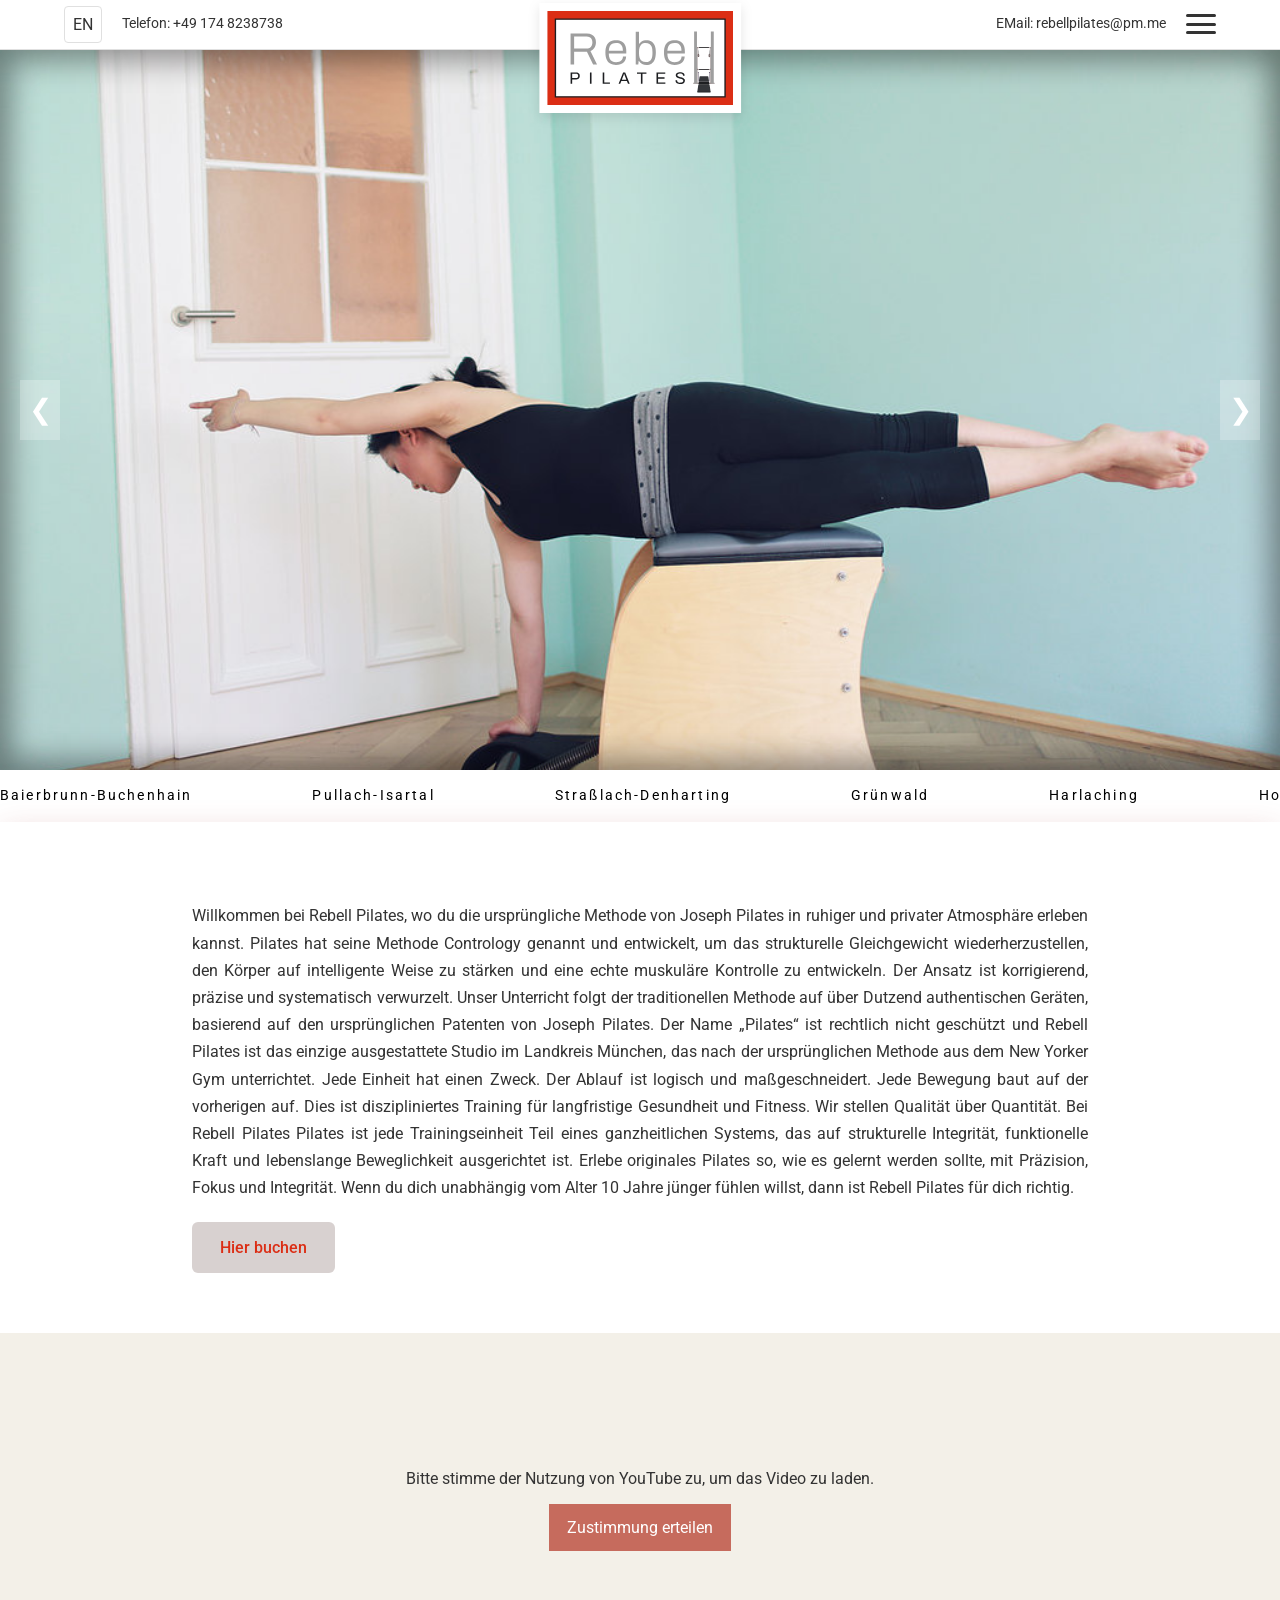
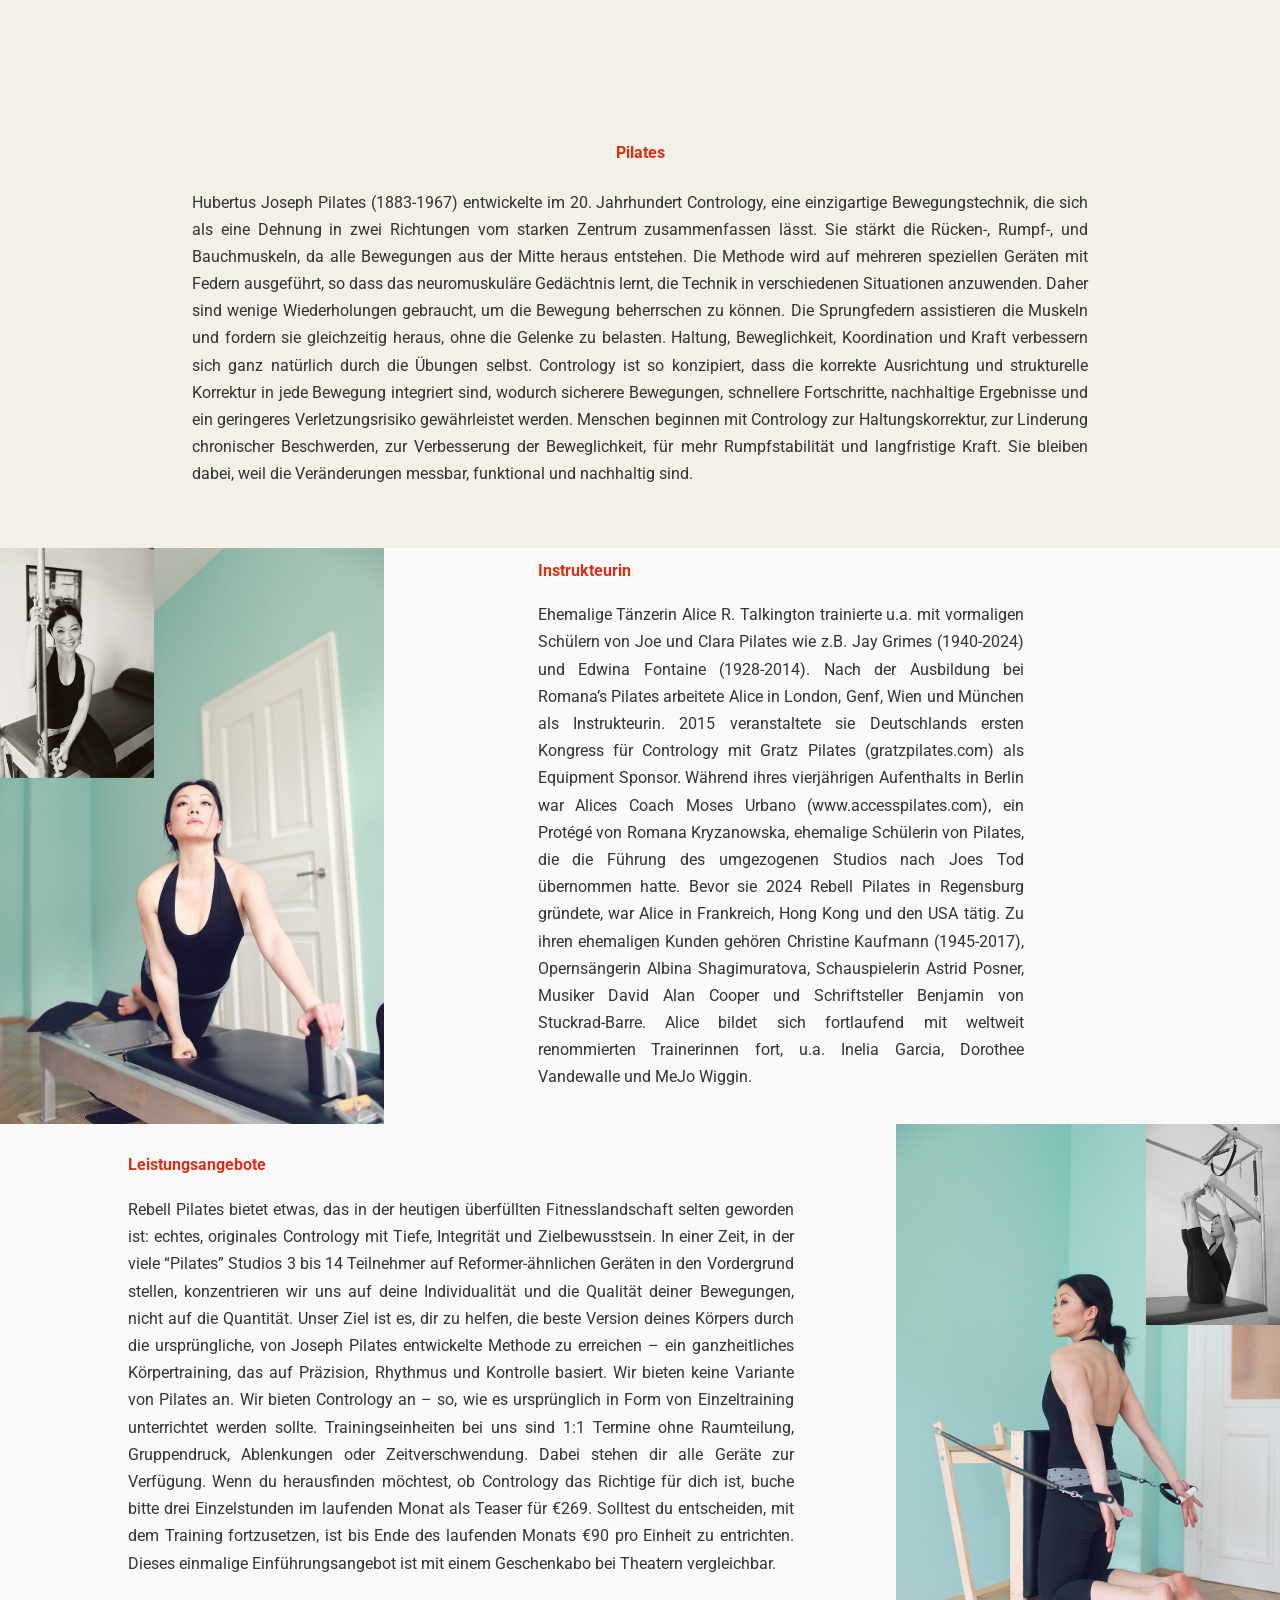
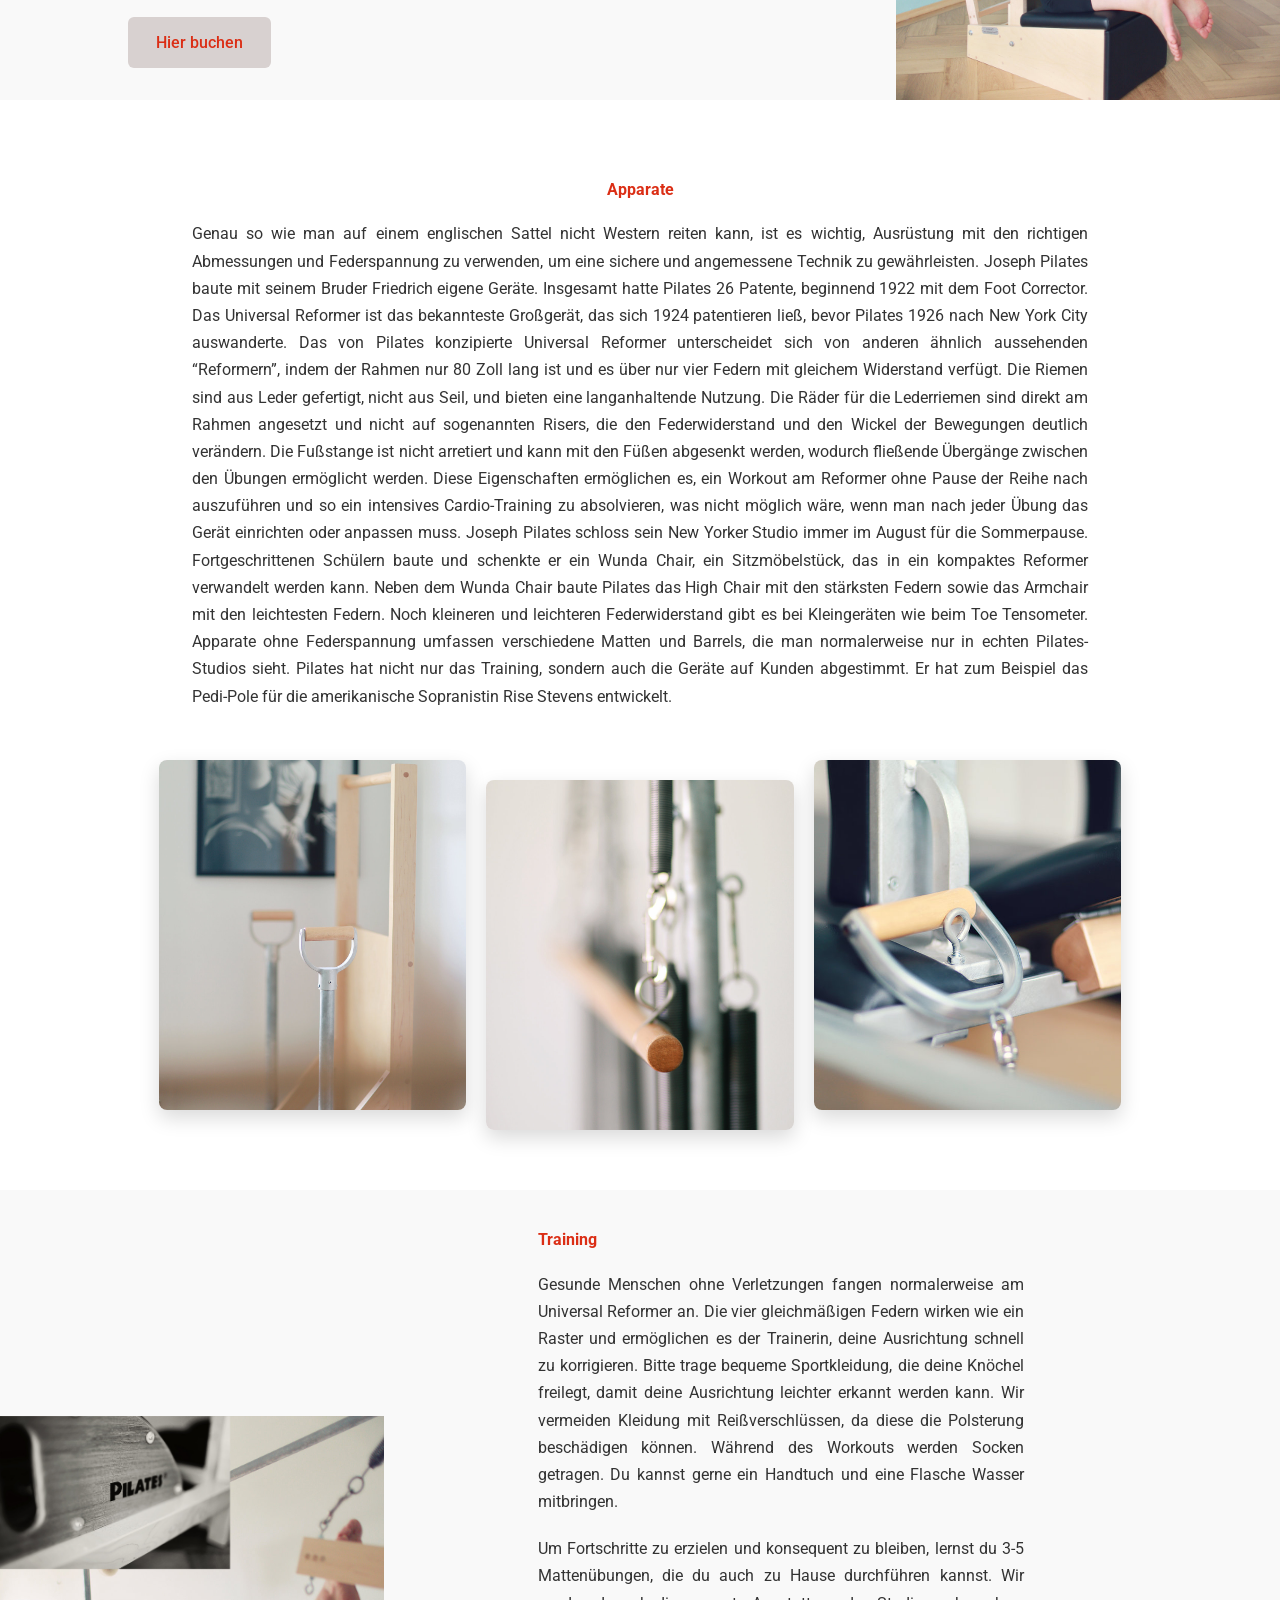
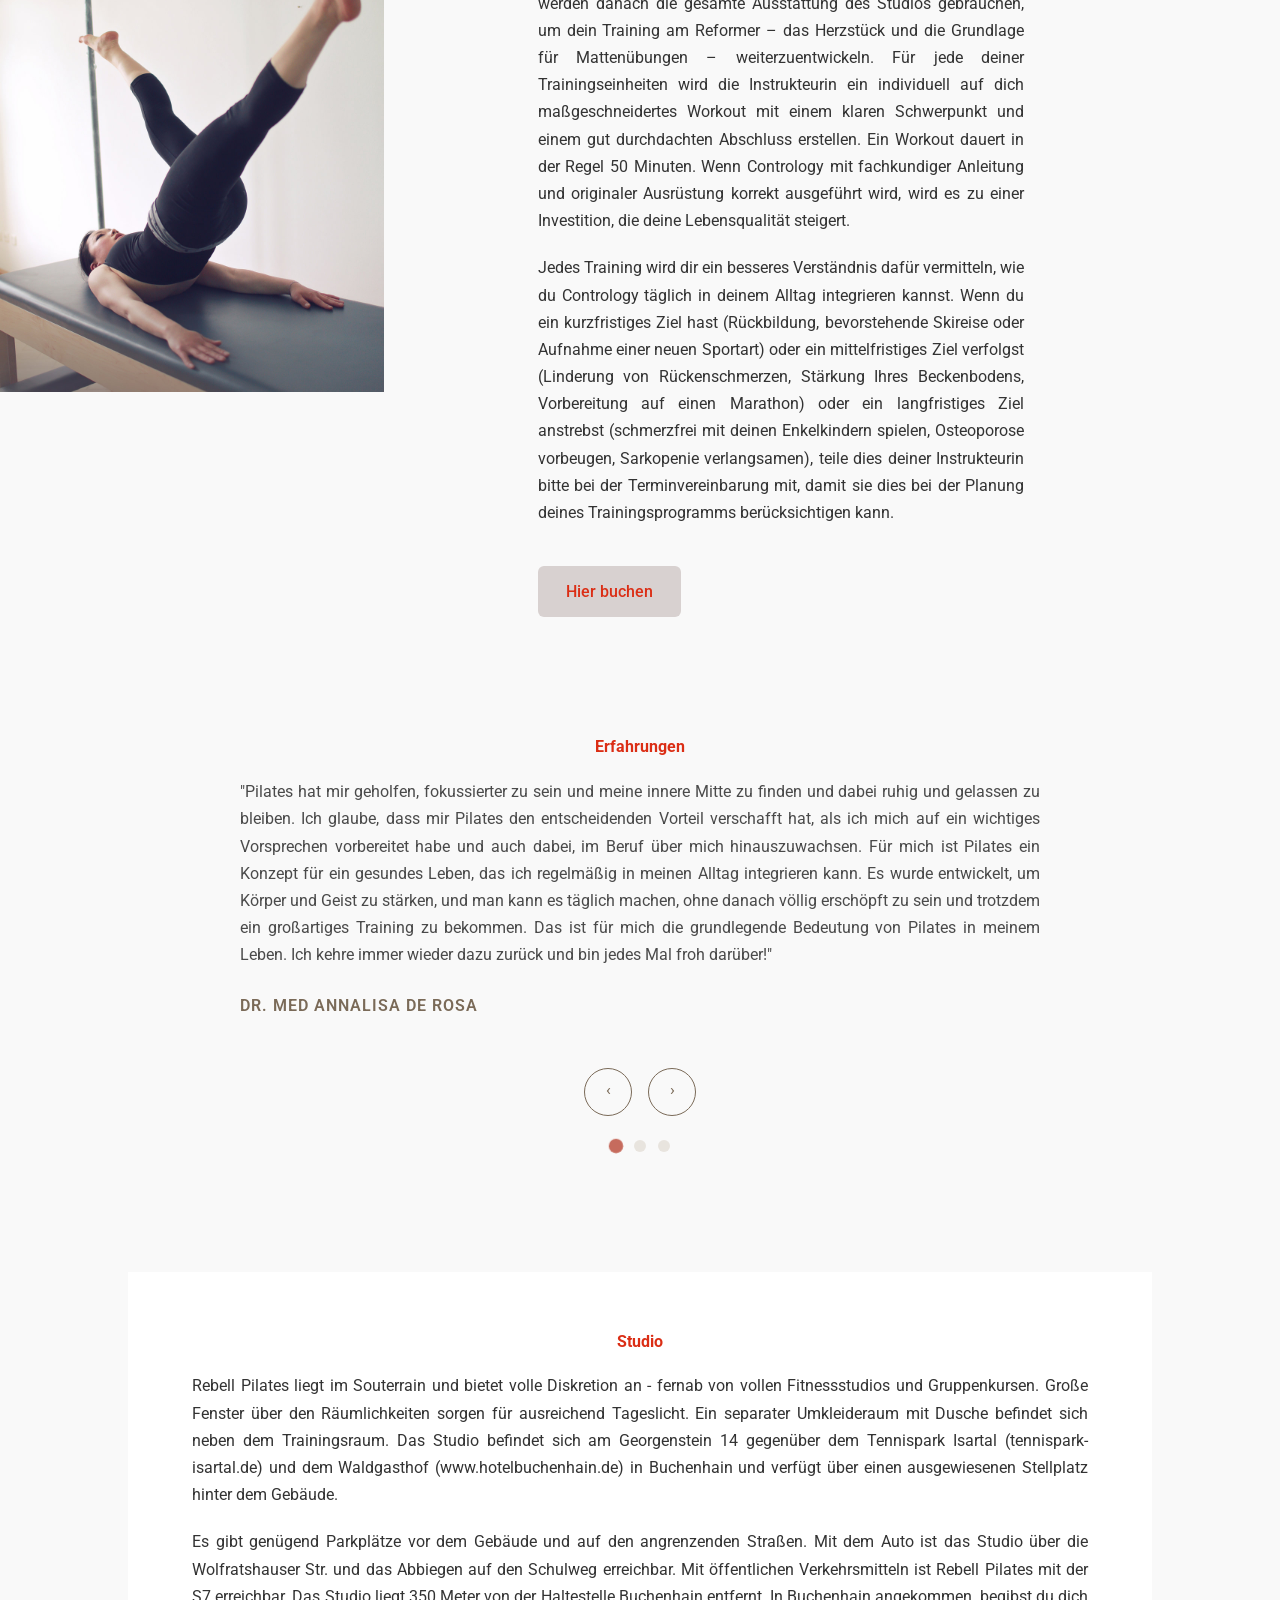
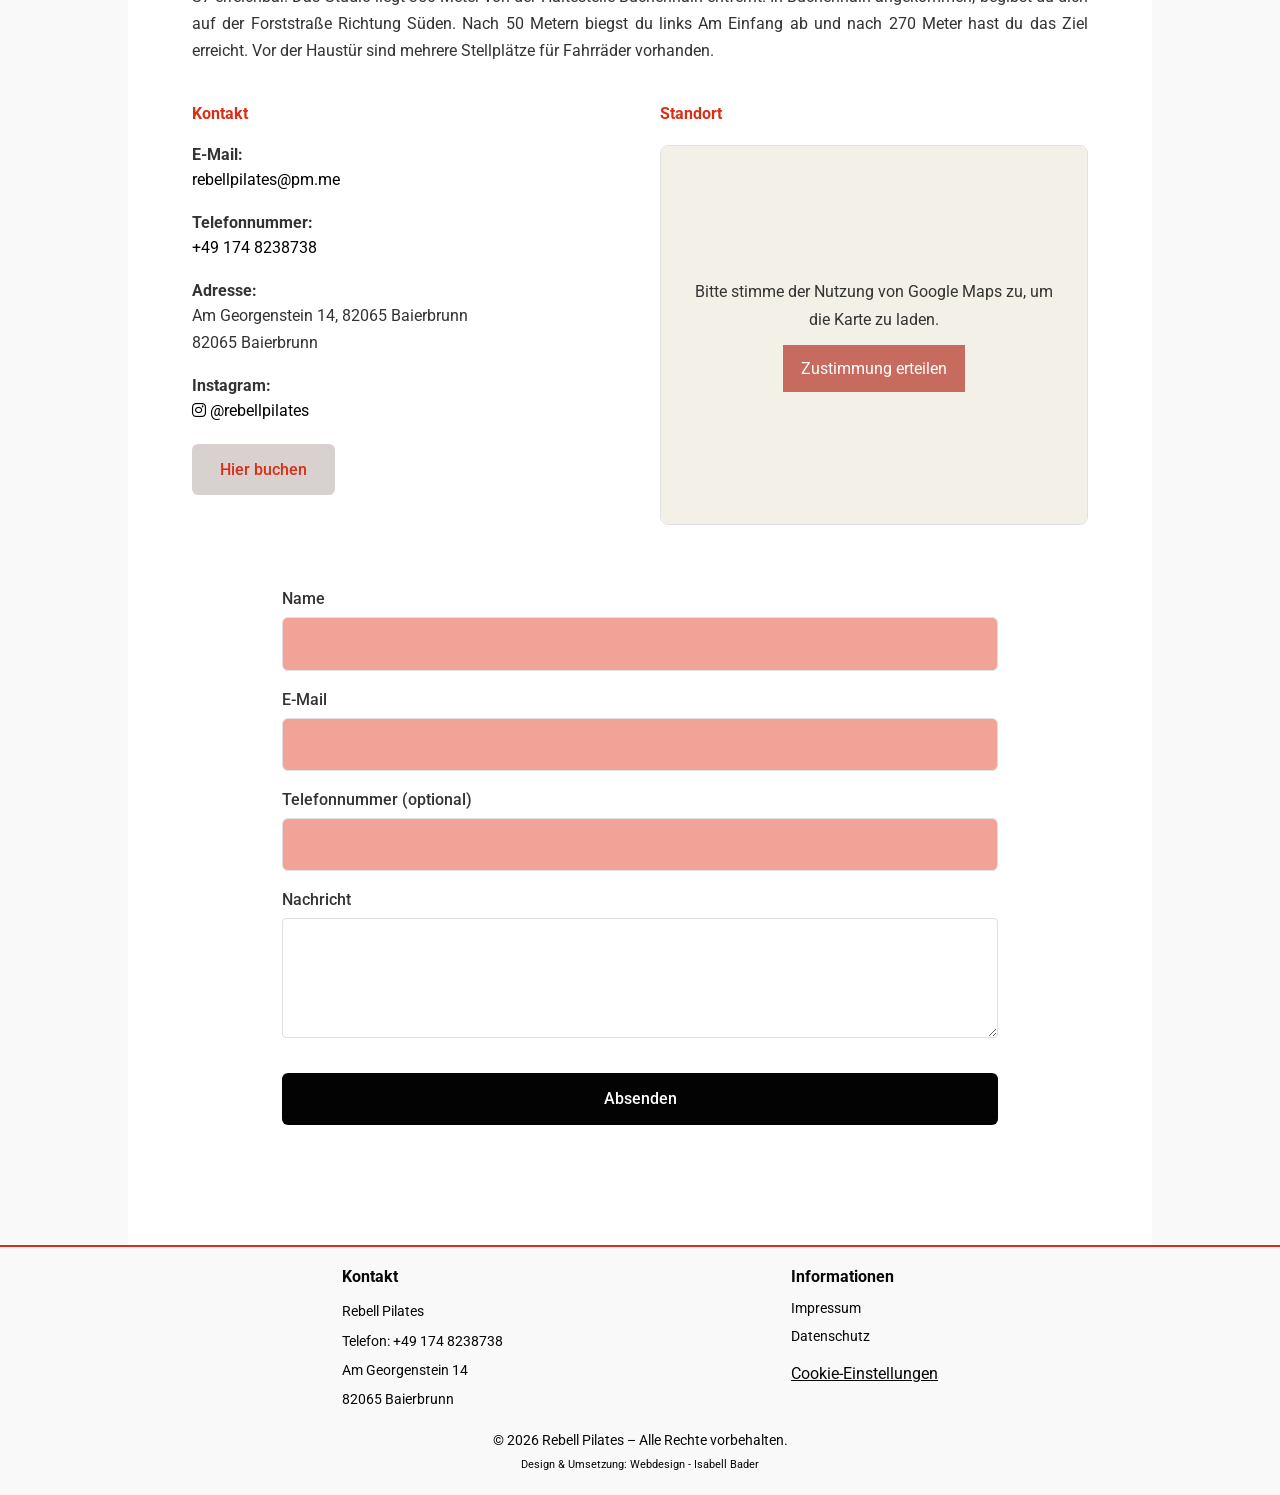
==== index.html @ 73a99371 "Fix navigation address alignment" ====
<!DOCTYPE html>
<html lang="de">
<head>
    <meta charset="UTF-8">
    <meta name="viewport" content="width=device-width, initial-scale=1.0">
    <title>Rebell Pilates - Alice Talikington</title>
    <link rel="preconnect" href="https://fonts.googleapis.com">
    <link rel="preconnect" href="https://fonts.gstatic.com" crossorigin>
    <link href="https://fonts.googleapis.com/css2?family=Roboto:wght@300;400;500;700&display=swap" rel="stylesheet">
    <link href="https://fonts.googleapis.com/css2?family=Lora:ital,wght@0,400..700;1,400..700&display=swap" rel="stylesheet">
    <link rel="stylesheet" href="https://cdnjs.cloudflare.com/ajax/libs/font-awesome/6.5.1/css/all.min.css">
    <link rel="stylesheet" href="style.css">
    <script src="https://cdn.cookiehub.eu/c2/119eafe9.js"></script>
    <script type="text/javascript">
        document.addEventListener("DOMContentLoaded", function() {
            var cpm = {};
            window.cookiehub.load(cpm);
        });
    </script>
</head>
<body>

<header class="site-header">
    <div class="site-title">
        <button id="lang-switch" data-i18n="lang_switch">EN</button>
        <a href="tel:+491748238738" class="header-phone-text" data-i18n="telefon">
            Telefon: +49 174 8238738
        </a>
        <a href="tel:+491748238738"
           class="header-icon header-phone-icon"
           aria-label="Telefonnummer anrufen">
            <i class="fa-solid fa-phone"></i>
        </a>
    </div>
    <a href="#" class="header-logo">
        <img src="images/logo-rebell-pilates.svg" alt="Rebell Pilates Logo">
    </a>
    <div class="header-right">
        <a href="mailto:rebellpilates@pm.me" class="header-email header-email-text" data-i18n="email">
            EMail: rebellpilates@pm.me
        </a>
        <a href="mailto:rebellpilates@pm.me"
           class="header-icon header-email-icon"
           aria-label="E-Mail schreiben">
            <i class="fa-solid fa-envelope"></i>
        </a>
        <button class="menu-toggle" aria-label="Menü öffnen">
            <span></span>
            <span></span>
            <span></span>
        </button>
    </div>

  <nav class="main-nav">
    <a href="index.html#pilates" data-i18n="pilates">Pilates</a>
    <a href="#instruktor" data-i18n="instruktor">Instrukteurin</a>
    <a href="#leistungsangebote" data-i18n="leistungsangebote">Leistungsangebote</a>
    <a href="#apparate" data-i18n="apparate">Apparate</a>
    <a href="#training" data-i18n="training">Training</a>
    <a href="#erfahrungen" data-i18n="erfahrungen">Erfahrungen</a>
    <a href="#studio" data-i18n="studio">Studio</a>
    <span class="nav-address">
        <a href="#instruktor" data-i18n="instrukteur">Instrukteurin</a>
        <span class="nav-address-details">
            <i class="fa-solid fa-location-dot" aria-hidden="true"></i>
            <span>
                Am Georgenstein 14<br>
                82065 Baierbrunn
            </span>
        </span>
    </span>
  </nav>
</header>
<main>
<section class="hero-section">
    <div class="hero-img-wrapper">
        <img class="hero-slide active" src="images/overhead.jpg" alt="Overhead">
        <img class="hero-slide active" src="images/pilates-airplane.jpg" alt="Pilates Airplane">
        <img class="hero-slide" src="images/rolling stomach massage .jpg" alt="Rolling Stomach Massage">
        <img class="hero-slide active" src="images/twist-wunda-chair.jpg" alt="Twist Wunda Chair">
        <img class="hero-slide" src="images/pull-up.jpg" alt="Pull Up">
        <img class="hero-slide" src="images/shortspinemassage.jpg" alt="Short Spine Massage">
        <button class="hero-arrow hero-prev" aria-label="Vorheriges Bild">
            &#10094;
        </button>
        <button class="hero-arrow hero-next" aria-label="Nächstes Bild">
            &#10095;
        </button>
    </div>
</section>

<div class="hero-marquee">
    <div class="hero-marquee-track">

        <div class="hero-marquee-content">
        <span>Baierbrunn-Buchenhain</span>
        <span>Pullach-Isartal</span>
        <span>Straßlach-Denharting</span>
        <span>Grünwald</span>
        <span>Harlaching</span>
        <span>Hohenschäftlarn</span>
        <span>Icking</span>
        <span>Solln</span>
        </div>

        <div class="hero-marquee-content">
        <span>Baierbrunn-Buchenhain</span>
        <span>Pullach-Isartal</span>
        <span>Straßlach-Denharting</span>
        <span>Grünwald</span>
        <span>Harlaching</span>
        <span>Hohenschäftlarn</span>
        <span>Icking</span>
        <span>Solln</span>
        </div>
    </div>
</div>

<section id="welcome">
    <div class="welcome-text">
    <p data-i18n="welcome">Willkommen bei Rebell Pilates, wo du die ursprüngliche Methode von Joseph Pilates in ruhiger und privater Atmosphäre erleben kannst. Pilates hat seine Methode Contrology genannt und entwickelt, um das strukturelle Gleichgewicht wiederherzustellen, den Körper auf intelligente Weise zu stärken und eine echte muskuläre Kontrolle zu entwickeln. Der Ansatz ist korrigierend, präzise und systematisch verwurzelt. Unser Unterricht folgt der traditionellen Methode auf über Dutzend authentischen Geräten, basierend auf den ursprünglichen Patenten von Joseph Pilates. Der Name „Pilates“ ist rechtlich nicht geschützt und Rebell Pilates ist das einzige ausgestattete Studio im Landkreis München, das nach der ursprünglichen Methode aus dem New Yorker Gym unterrichtet. Jede Einheit hat einen Zweck. Der Ablauf ist logisch und maßgeschneidert. Jede Bewegung baut auf der vorherigen auf. Dies ist diszipliniertes Training für langfristige Gesundheit und Fitness. Wir stellen Qualität über Quantität. Bei Rebell Pilates Pilates ist jede Trainingseinheit Teil eines ganzheitlichen Systems, das auf strukturelle Integrität, funktionelle Kraft und lebenslange Beweglichkeit ausgerichtet ist. Erlebe originales Pilates so, wie es gelernt werden sollte, mit Präzision, Fokus und Integrität. Wenn du dich unabhängig vom Alter 10 Jahre jünger fühlen willst, dann ist Rebell Pilates für dich richtig. </p>
    <a href="https://rebellpilates.setmore.com/" class="btn-primary" data-i18n="booking_h2" target="_blank" rel="noopener noreferrer">Hier buchen</a>
    </div>
</section>

<div class="youtube-wrapper">
    <div class="cookie-consent-placeholder" data-cookie-category="marketing">
        <p data-i18n="cookie_consent_youtube">Bitte stimme der Nutzung von YouTube zu, um das Video zu laden.</p>
        <button type="button" class="cookie-consent-button" onclick="openCookieSettings()" data-i18n="cookie_consent_button">Zustimmung erteilen</button>
    </div>
    <iframe
        data-cookieblock-src="https://www.youtube-nocookie.com/embed/nQnLYoUHzps"
        data-cookieconsent="marketing"
        title="Rebell Pilates"
        frameborder="0"
        allow="accelerometer; autoplay; clipboard-write; encrypted-media; gyroscope; picture-in-picture"
        allowfullscreen>
    </iframe>
</div>

<!-- PILATES SECTION -->
<section id="pilates">
    <h1>Pilates</h1>
    <div class="pilates-content">
        <p data-i18n="josephpilates">
            Hubertus Joseph Pilates (1883-1967) entwickelte im 20. Jahrhundert Contrology, eine einzigartige Bewegungstechnik, die sich als eine Dehnung in zwei Richtungen vom starken Zentrum zusammenfassen lässt. Sie stärkt die Rücken-, Rumpf-, und Bauchmuskeln, da alle Bewegungen aus der Mitte heraus entstehen. Die Methode wird auf mehreren speziellen Geräten mit Federn ausgeführt, so dass das neuromuskuläre Gedächtnis lernt, die Technik in verschiedenen Situationen anzuwenden. Daher sind wenige Wiederholungen gebraucht, um die Bewegung beherrschen zu können. Die Sprungfedern assistieren die Muskeln und fordern sie gleichzeitig heraus, ohne die Gelenke zu belasten. Haltung, Beweglichkeit, Koordination und Kraft verbessern sich ganz natürlich durch die Übungen selbst. Contrology ist so konzipiert, dass die korrekte Ausrichtung und strukturelle Korrektur in jede Bewegung integriert sind, wodurch sicherere Bewegungen, schnellere Fortschritte, nachhaltige Ergebnisse und ein geringeres Verletzungsrisiko gewährleistet werden. Menschen beginnen mit Contrology zur Haltungskorrektur, zur Linderung chronischer Beschwerden, zur Verbesserung der Beweglichkeit, für mehr Rumpfstabilität und langfristige Kraft. Sie bleiben dabei, weil die Veränderungen messbar, funktional und nachhaltig sind.</p>
    </div>
</section>

<!-- INSTRUKTOR SECTION -->
<section id="instruktor">
    <div class="instruktor-content">
        <div class="img-wrapper">
            <img src="images/snake.jpg" alt="Snake Pilates" class="instruktor-img">
            <img src="images/b&w.jpg" class="instruktor-badge-img" alt="Alice Talkington">
        </div>
        <div class="instruktor-text">
            <h1 data-i18n="instruktor">Instrukteurin</h1>
            <p data-i18n="instruktorin_text">
                Ehemalige Tänzerin Alice R. Talkington trainierte u.a. mit vormaligen Schülern von Joe und Clara Pilates wie z.B. Jay Grimes (1940-2024) und Edwina Fontaine (1928-2014). Nach der Ausbildung  bei Romana’s Pilates arbeitete Alice in London, Genf, Wien und München als Instrukteurin. 2015 veranstaltete sie Deutschlands ersten Kongress für Contrology mit Gratz Pilates (gratzpilates.com) als Equipment Sponsor. Während ihres vierjährigen Aufenthalts in Berlin war Alices Coach Moses Urbano (www.accesspilates.com), ein  Protégé von Romana Kryzanowska, ehemalige Schülerin von Pilates, die die Führung des umgezogenen Studios nach Joes Tod übernommen hatte. Bevor sie 2024 Rebell Pilates in Regensburg gründete, war Alice in Frankreich, Hong Kong und den USA tätig. Zu ihren ehemaligen Kunden gehören Christine Kaufmann (1945-2017), Opernsängerin Albina Shagimuratova, Schauspielerin Astrid Posner,  Musiker David Alan Cooper und Schriftsteller Benjamin von Stuckrad-Barre. Alice bildet sich fortlaufend mit weltweit renommierten Trainerinnen fort, u.a. Inelia Garcia, Dorothee Vandewalle und MeJo Wiggin.
            </p>
        </div>
    </div>
</section>


<section id="leistungsangebote">
    <div class="leistungsangebote-content">
        <div class="img-wrapper">
            <img src="images/armspringchair.jpg" alt="Side Bends Pilates" class="leistungsangebote-img">
            <img src="images/apparate.monkey.jpg" class="badge-img" alt="Arm Spring Chair">
        </div>
        <div class="leistungsangebote-text">
            <h1 data-i18n="leistungsangebote">Leistungsangebote</h1>
            <p data-i18n="leistungsangebotedescription">Rebell Pilates bietet etwas, das in der heutigen überfüllten Fitnesslandschaft selten geworden ist: echtes, originales Contrology  mit Tiefe, Integrität und Zielbewusstsein. In einer Zeit, in der viele “Pilates” Studios 3 bis 14 Teilnehmer auf Reformer-ähnlichen Geräten in den Vordergrund stellen, konzentrieren wir uns auf deine Individualität und die Qualität deiner Bewegungen, nicht auf die Quantität. Unser Ziel ist es, dir zu helfen, die beste Version deines Körpers durch die  ursprüngliche, von Joseph Pilates entwickelte Methode zu erreichen – ein ganzheitliches Körpertraining, das auf Präzision, Rhythmus und Kontrolle basiert. Wir bieten keine Variante von Pilates an. Wir bieten Contrology an – so, wie es ursprünglich in Form von Einzeltraining unterrichtet werden sollte. Trainingseinheiten bei uns sind 1:1 Termine ohne Raumteilung, Gruppendruck, Ablenkungen oder Zeitverschwendung. Dabei stehen dir alle Geräte zur Verfügung. Wenn du herausfinden möchtest, ob Contrology das Richtige für dich ist, buche bitte drei Einzelstunden im laufenden Monat als Teaser für €269. Solltest du entscheiden, mit dem Training fortzusetzen, ist bis Ende des laufenden Monats  €90 pro Einheit zu entrichten. Dieses einmalige Einführungsangebot ist mit einem Geschenkabo bei Theatern vergleichbar.</p>

            <a href="https://rebellpilates.setmore.com/" class="btn-primary" data-i18n="booking_h2" target="_blank" rel="noopener noreferrer">Hier buchen</a>
        </div>
    </div>
</section>

<section id="apparate">
    <div class="apparate-text">
        <h1 data-i18n="apparate">Apparate</h1>
        <p data-i18n="apparatedescription">Genau so wie man auf einem englischen Sattel nicht Western reiten kann, ist es wichtig, Ausrüstung mit den richtigen Abmessungen und Federspannung zu verwenden, um eine sichere und angemessene Technik zu gewährleisten. Joseph Pilates baute mit seinem Bruder Friedrich eigene Geräte. Insgesamt hatte Pilates 26 Patente, beginnend 1922 mit dem Foot Corrector. Das Universal Reformer ist das bekannteste Großgerät, das sich 1924 patentieren ließ, bevor Pilates 1926 nach New York City auswanderte. Das von Pilates konzipierte Universal Reformer unterscheidet sich von anderen ähnlich aussehenden “Reformern”, indem der Rahmen nur 80 Zoll lang ist und es über nur vier Federn mit gleichem Widerstand verfügt. Die Riemen sind aus Leder gefertigt, nicht aus Seil, und bieten eine langanhaltende Nutzung. Die Räder für die Lederriemen sind direkt am Rahmen angesetzt und nicht auf sogenannten Risers, die den Federwiderstand und den Wickel der Bewegungen deutlich verändern. Die Fußstange ist nicht arretiert und kann mit den Füßen abgesenkt werden, wodurch fließende Übergänge zwischen den Übungen ermöglicht werden. Diese Eigenschaften ermöglichen es, ein Workout am Reformer ohne Pause der Reihe nach auszuführen und so ein intensives Cardio-Training zu absolvieren, was nicht möglich wäre, wenn man nach jeder Übung das Gerät einrichten oder anpassen muss. Joseph Pilates schloss sein New Yorker Studio immer  im August für die Sommerpause. Fortgeschrittenen Schülern baute und schenkte er ein Wunda Chair, ein Sitzmöbelstück, das in ein kompaktes Reformer verwandelt werden kann. Neben dem Wunda Chair baute Pilates das High Chair mit den stärksten Federn sowie das Armchair mit den leichtesten Federn. Noch kleineren und leichteren Federwiderstand gibt es bei Kleingeräten wie beim Toe Tensometer. Apparate ohne Federspannung umfassen verschiedene Matten und Barrels, die man normalerweise nur in echten Pilates-Studios sieht. Pilates hat nicht nur das Training, sondern auch die Geräte auf Kunden abgestimmt. Er hat zum Beispiel das Pedi-Pole für die amerikanische Sopranistin Rise Stevens entwickelt.
        </p>
    </div>

    <!-- Container für die Galerie -->
    <div class="apparate-gallery-container">
        <div class="apparate-gallery">
            <div class="image-block">
                <div class="img-apparate-wrapper">
                    <img src="images/high-chair-handles.jpg" alt="High Chair Handles" class="pilates-apparate">
                </div>
            </div>
            <div class="image-block">
                <div class="img-apparate-wrapper">
                    <img src="images/roll-back-bar.jpg" alt="Roll Back Bar" class="pilates-apparate">
                </div>
            </div>
            <div class="image-block">
                <div class="img-apparate-wrapper">
                    <img src="images/reformer-handle.JPG" alt="Reformer Handle" class="pilates-apparate">
                </div>
            </div>
        </div>

        <!-- Mobile Navigations-Buttons -->
        <button class="apparate-controls app-prev" aria-label="Vorheriges Bild">
            &#10094;
        </button>
        <button class="apparate-controls app-next" aria-label="Nächstes Bild">
            &#10095;
        </button>
    </div>
</section>

<section id="training">
    <div class="training-content">
        <div class="img-wrapper">
            <img src="images/shoulder-roll-down.jpg" alt="Shoulder Roll Down" class="training-img">
            <img src="images/stamina-small-barrel.jpg" class="training-badge-img" alt="Pilates Stamina Small Barrel">
        </div>
        <div class="training-text">
            <h1 data-i18n="training">Training</h1>
            <p data-i18n="trainingdescription">Gesunde Menschen ohne Verletzungen fangen normalerweise am Universal Reformer an. Die vier gleichmäßigen Federn wirken wie ein Raster und ermöglichen es der Trainerin, deine Ausrichtung schnell zu korrigieren. Bitte trage bequeme Sportkleidung, die deine Knöchel freilegt, damit deine Ausrichtung leichter erkannt werden kann. Wir vermeiden Kleidung mit Reißverschlüssen, da diese die Polsterung beschädigen können. Während des Workouts werden Socken getragen. Du kannst gerne ein Handtuch und eine Flasche Wasser mitbringen. </p>
            <p data-i18n="trainingdescription2">Um Fortschritte zu erzielen und konsequent zu bleiben, lernst du 3-5 Mattenübungen, die du auch zu Hause durchführen kannst. Wir werden danach die gesamte Ausstattung des Studios gebrauchen, um dein Training am Reformer – das Herzstück und die Grundlage für Mattenübungen – weiterzuentwickeln. Für jede deiner Trainingseinheiten wird die Instrukteurin ein individuell auf dich maßgeschneidertes Workout mit einem klaren Schwerpunkt und einem gut durchdachten Abschluss erstellen. Ein Workout dauert in der Regel 50 Minuten. Wenn Contrology mit fachkundiger Anleitung und originaler Ausrüstung korrekt ausgeführt wird, wird es zu einer Investition, die deine Lebensqualität steigert.</p>
            <p data-i18n="trainingdescription3">Jedes Training wird dir ein besseres Verständnis dafür vermitteln, wie du Contrology täglich in deinem Alltag integrieren kannst. Wenn du ein kurzfristiges Ziel hast (Rückbildung, bevorstehende Skireise oder Aufnahme einer neuen Sportart) oder ein mittelfristiges Ziel verfolgst (Linderung von Rückenschmerzen, Stärkung Ihres Beckenbodens, Vorbereitung auf einen Marathon) oder ein langfristiges Ziel anstrebst (schmerzfrei mit deinen Enkelkindern spielen, Osteoporose vorbeugen, Sarkopenie verlangsamen), teile dies deiner Instrukteurin bitte bei der Terminvereinbarung mit, damit sie dies bei der Planung deines Trainingsprogramms berücksichtigen kann. </p>
            <a href="https://rebellpilates.setmore.com/" class="btn-primary" data-i18n="booking_h2" target="_blank" rel="noopener noreferrer">Hier buchen</a>
        </div>
    </div>
</section>

<section id="erfahrungen">
    <div class="testimonials">
        <h1 data-i18n="testimonials">Erfahrungen</h1>

        <div class="testimonial">
            <div class="quote">
                <p data-i18n="testimonial1">Ich habe an einem dreiwöchigen Pilatesprogramm mit Alice von Rebell Pilates teilgenommen. Als Arzt weiß ich um die Bedeutung einer guten Rückenschule, um Mobilität, Belastbarkeit und Lebensfreude bis ins hohe Alter zu erhalten. Dementsprechend sah ich meinen Kurs bei Rebell Pilates mit Spannung an. Auch ohne Vorerfahrung im Bereich Pilates holte mich Alice bei meinem aktuellen Kenntnisstand ab und passte die Übungen individuell an mein physisches Niveau an. In dem modern ausgestatteten Studio leitete sie mich bei der Ausführung der Übungen professionell an. Die Kombination aus geführten Übungen an Geräten und freien Körperübungen sicherte eine ausgewogene Belastung und gezielte Förderung der Kernaspekte Kraft und Flexibilität. Alices langjährige Erfahrung im Bereich Pilates zeigte sich in ihrem geschulten Auge und dem Feedback zur Ausführung der einzelnen Übungen. Dabei lag der Fokus stets auf konkreter Ausübung, um einen rückenschonenden Bewegungsablauf zu gewährleisten. Die Trainingseinheiten waren fordernd, doch durch Alices lebendige und positive Art fühlte ich mich nie überfordert. Bereits nach drei Wochen merkte ich, wie sich meine Muskulatur an die neuen funktionellen Anforderungen anpasste und ich mit einer neuen Leichtigkeit im Rückenbereich durch die Woche ging. Zum Ende jeder Trainingseinheit verließ ich das Studio von Rebell Pilates glücklich, angenehm aktiviert und mit Lust auf die nächste Einheit.</p>
            </div>
            <p class="author" data-i18n="testimonial1_author">Dr. med Leonard Kierer</p>
        </div>
        
        <div class="testimonial active">
            <div class="quote">
                <p data-i18n="testimonial2">Pilates auf diese Weise ist eine ganz andere Geschichte. Die Lehrerin wählt gezielte Übungen für dich aus und hilft dir zu verstehen, wie du die Bewegung optimieren kannst.</p>
            </div>
            <p class="author" data-i18n="testimonial2_author">Dr. med Annalisa De Rosa</p>
        </div>

        <div class="testimonial">
            <div class="quote">
                <p data-i18n="testimonial3">"Alice ist eine ganz hervorragende Pilatestrainerin. Ihr Studio ist perfekt ausgestattet und sie nutzt die Geräte mit großer Kenntnis sehr effektiv. Ich bin immer wieder verwundert über ihr breites Spektrum an Übungen, die sie für meine Beschwerden zielgerichtet einsetzt. Pilatestraining auf ganz hohem Niveau. Ich mache Pilates (mangels guter Trainer mit vielen Unterbrechungen) seit 40 Jahren.</p>
            </div>
            <p class="author" data-i18n="testimonial3_author">Dr. Waltraud Wörle</p>
        </div>

        <div class="testimonial-controls">
            <button class="btn" onclick="prevTestimonial()">‹</button>
            <button class="btn" onclick="nextTestimonial()">›</button>
        </div>

        <div class="testimonial-dots">
            <span class="dot active" onclick="currentTestimonial(0)"></span>
            <span class="dot" onclick="currentTestimonial(1)"></span>
            <span class="dot" onclick="currentTestimonial(2)"></span>
        </div>
    </div>
</section>

<section id="studio">
    <!-- Header bleibt ganz oben über die volle Breite -->
    <section class="contact-hero">
        <h1 data-i18n="contact_hero_h1">Studio</h1>
        <p class="lead" data-i18n="contact_hero_lead">Rebell Pilates liegt im Souterrain und bietet volle Diskretion an - fernab von vollen Fitnessstudios und Gruppenkursen. Große Fenster über den Räumlichkeiten sorgen für ausreichend Tageslicht. Ein separater Umkleideraum mit Dusche befindet sich neben dem Trainingsraum. Das Studio befindet sich am Georgenstein 14 gegenüber dem Tennispark Isartal (tennispark-isartal.de) und dem Waldgasthof (www.hotelbuchenhain.de) in Buchenhain und verfügt über einen ausgewiesenen Stellplatz hinter dem Gebäude.</p>
        <p class="lead" data-i18n="contact_hero_lead2">Es gibt genügend Parkplätze vor dem Gebäude und auf den angrenzenden Straßen. Mit dem Auto ist das Studio über die Wolfratshauser Str. und das Abbiegen auf den Schulweg erreichbar. Mit öffentlichen Verkehrsmitteln ist Rebell Pilates mit der S7 erreichbar. Das Studio liegt 350 Meter von der Haltestelle Buchenhain entfernt. In Buchenhain angekommen, begibst du dich auf der Forststraße Richtung Süden. Nach 50 Metern biegst du links Am Einfang ab und nach 270 Meter hast du das Ziel erreicht. Vor der Haustür sind mehrere Stellplätze für Fahrräder vorhanden.</p> 
    </section>

    <!-- Grid für Nebeneinander-Darstellung (Text links, Map rechts) -->
    <div class="contact-grid">
        <aside class="contact-info">
            <h2 data-i18n="contact_info_h2">Kontakt</h2>
            <div class="contact-method">
                <h4 data-i18n="contact_info_email">E-Mail:</h4>
                <a href="mailto:rebellpilates@pm.me" data-i18n="contact_info_email_link">rebellpilates@pm.me</a>
                
                <h4 data-i18n="contact_info_phone">Telefonnummer:</h4>
                <a href="tel:+491748238738" data-i18n="contact_info_phone_link">+49 174 8238738</a>
                
                <h4 data-i18n="contact_info_address">Adresse:</h4>
                <p data-i18n="contact_info_address_value">Am Georgenstein 14, </p>
                <p>82065 Baierbrunn</p>

                <h4>Instagram:</h4>
                    <a href="https://www.instagram.com/pilatesrebell" target="_blank" rel="noopener noreferrer">
                        <i class="fa-brands fa-instagram"></i> @rebellpilates
                    </a> <br>
                
                <a href="https://rebellpilates.setmore.com/" class="btn-primary" data-i18n="booking_h2" target="_blank" rel="noopener noreferrer">Hier buchen</a>
            </div>
        </aside>

        <section id="location" class="map-section">
            <h2 data-i18n="location_h2">Anfahrt & Standort</h2>
            
            <div class="map-container">
                <div class="cookie-consent-placeholder" data-cookie-category="marketing">
                    <p data-i18n="cookie_consent_maps">Bitte stimme der Nutzung von Google Maps zu, um die Karte zu laden.</p>
                    <button type="button" class="cookie-consent-button" onclick="openCookieSettings()" data-i18n="cookie_consent_button">Zustimmung erteilen</button>
                </div>
                <iframe
                    data-cookieblock-src="https://www.google.com/maps/embed?pb=!1m18!1m12!1m3!1d2668.2347375723853!2d11.492468676264496!3d48.0284928712316!2m3!1f0!2f0!3f0!3m2!1i1024!2i768!4f13.1!3m3!1m2!1s0x479fc12650279a75%3A0x7f6dccee75fd1aeb!2sRebell%20Pilates!5e0!3m2!1sde!2sde!4v1786280048822!5m2!1sde!2sde"
                    data-cookieconsent="marketing"
                    style="border:0; width: 100%; height: 100%;" 
                    allowfullscreen="" 
                    loading="lazy" 
                    referrerpolicy="strict-origin-when-cross-origin">
                </iframe>
            </div>
        </section> 
    </div>

    <section class="contact-form-area">

    <form action="https://formspree.io/f/xaewgdgn" method="POST" class="contact-form">
        <label for="name" data-i18n="contact_form_name">Name</label>
        <input type="text" id="name" name="name" required>

        <label for="email" data-i18n="contact_form_email">E-Mail</label>
        <input type="email" id="email" name="email" required>

        <label for="telefon" data-i18n="contact_form_telefon">Telefonnummer (optional)</label>
        <input type="tel" id="telefon" name="telefon">

        <label for="message" data-i18n="contact_form_message">Nachricht</label>
        <textarea id="message" name="message" rows="5"></textarea>

        <div style="display: none;">
            <label>Bitte leer lassen</label>
            <input type="text" name="_gotcha">
        </div>

        <button type="submit" class="btn-secondary" data-i18n="contact_form_submit">Absenden</button>
    </form>
</section>
</section>


</main>
<footer class="site-footer">
        <div class="footer-col">
            <h4 data-i18n="footer_contact">Kontakt</h4>
            <p>Rebell Pilates</p>
            <p data-i18n="footer_phone">Telefon: +49 174 8238738</p>
            <p>Am Georgenstein 14</p>
            <p>82065 Baierbrunn</p>
        </div>
        <div class="footer-col">
            <h4 data-i18n="footer_information">Informationen</h4>
            <a href="impressum.html" data-i18n="footer_impressum">Impressum</a>
            <a href="datenschutz.html" data-i18n="footer_datenschutz">Datenschutz</a>
            <button type="button" class="footer-cookie-settings" onclick="openCookieSettings()" data-i18n="cookie_settings">Cookie-Einstellungen</button>
        </div>
    <div class="footer-bottom">
        <p data-i18n="footer_copyright">&copy; 2026 Rebell Pilates – Alle Rechte vorbehalten. <br>
            <small>Design & Umsetzung: <a href="https://www.webdesign-isabell-bader.de" target="_blank" rel="noopener noreferrer"> <small>Webdesign - Isabell Bader</small></a> </small></p>
    </div>
</footer>
    <script src="script.js"></script>
</body>
</html>
---- style.css ----
@import url('https://fonts.googleapis.com/css2?family=Plus+Jakarta+Sans:wght@400;500;600&family=Syne:wght@700;800&display=swap');

/* --- RESET & BASIC STYLES --- */
:root {
    --bg-main: #f9f9f9;
    --bg-card: #ffffff;
    --text-color: #333333;
    --text-muted: #666666;
    --border-color: #e0e0e0;
    --header-height: 50px;
    --font-family-base: 'Roboto', sans-serif;
    --font-size-base: 1rem;
    --line-height-base: 1.7;
}

* {
    margin: 0;
    padding: 0;
    box-sizing: border-box;
}

body {
    margin: 0;
    padding: 0;
    width: 100%;
    overflow-x: hidden;
    background-color: var(--bg-main);
    color: var(--text-color);
}

p, li, span, a, label, input, button {
    font-family: var(--font-family-base);
    font-size: var(--font-size-base);
    line-height: var(--line-height-base);
}

p {
    text-align: justify;
}

h1, h2, h3, h4, h5, h6 {
    font-family: var(--font-family-base);
    font-weight: 700;
    line-height: 1.3;
    margin-top: 0;
    font-size: var(--font-size-base);
}

h1 {margin-bottom: 25px; }
h2 {margin-bottom: 20px; }
h3 {margin-bottom: 15px; }

html {
    scroll-behavior: smooth;
    scroll-padding-top: 50px;
}

.theme-btn, #lang-switch {
    background: transparent;
    border: 1px solid #e0e0e0;
    color: var(--text-color);
    padding: 5px 15px;
    border-radius: 20px;
    cursor: pointer;
}

.contact-hero p, .contact-hours p, .contact-grid h4, #welcome p, #training p {
    margin-top: 20px;
}

.instruktor-content p {
    margin-bottom: 20px;
}

@media (max-width: 768px) {
    .welcome-text,
    .leistungsangebote-text,
    .apparate-text,
    #pilates,
    #instruktor,
    #training {
        width: 92% !important;
        max-width: 100% !important;
        padding-left: 0 !important;
        padding-right: 0 !important;
    }
}

/* --- FIXED HEADER --- */
.site-header {
    position: fixed;
    top: 0;
    left: 0;
    width: 100%;
    height: 50px;
    background-color: #ffffff;
    border-bottom: 1px solid var(--border-color);
    display: flex;
    align-items: center;
    justify-content: space-between;
    padding: 0 5%;
    z-index: 1000;
}

.header-logo {
    position: absolute;
    left: 50%;
    top: 50%;
    transform: translate(-50%, -20%);
    z-index: 1001;
}

.header-logo img {
    height: 110px;
    width: auto;
    display: block;
    filter: drop-shadow(0px 4px 6px rgba(0, 0, 0, 0.1));
    background-color: #ffffff;
    padding: 8px;     
}

.site-title {
    display: flex;
    align-items: center;
    gap: 20px;
    color: var(--text-muted);
}

.site-title p {
    margin: 0;
}

#lang-switch {
    background: none;
    border: 1px solid var(--border-color);
    padding: 4px 8px;
    cursor: pointer;
    border-radius: 4px;
}

/* Rechter Header-Bereich (E-Mail + Burger-Button) */
.header-right {
    display: flex;
    align-items: center;
    gap: 20px;
    z-index: 1001;
}

.header-email {
    margin: 0;
    color: var(--text-muted);
    font-size: 0.9rem;
}

/* --- BURGER BUTTON (IMMER SICHTBAR) --- */
.menu-toggle {
    display: flex;
    flex-direction: column;
    justify-content: space-between;
    width: 30px;
    height: 20px;
    background: transparent;
    border: none;
    cursor: pointer;
}

.menu-toggle span {
    width: 100%;
    height: 3px;
    background-color: var(--text-color);
    border-radius: 2px;
    transition: all 0.3s ease;
}

/* --- HEADER ICONS --- */

.header-icon {
    display: none;
    color: var(--text-muted);
    text-decoration: none;
    align-items: center;
    justify-content: center;
    width: 30px;
    height: 30px;
}

.header-icon i {
    font-size: 1.1rem;
}

.header-icon:hover {
    color: #c66b5d;
}

.header-email-text, .header-phone-text {
    font-size: 0.9rem;
    color: var(--text-color);
    margin: 0;
    text-decoration: none;
}

/* --- MOBILE HEADER --- */

@media (max-width: 768px) {
    #welcome {
        padding: 40px 5% !important;
    }

    .header-phone-text,
    .header-email-text {
        display: none;
    }

    .header-phone-icon,
    .header-email-icon {
        display: flex;
    }

    .site-title {
        display: flex;
        align-items: center;
        gap: 12px;
    }

    .header-right {
        display: flex;
        align-items: center;
        gap: 12px;
    }

    .header-logo {
        position: absolute;
        left: 50%;
        top: 50%;
        transform: translate(-50%, -20%);
        z-index: 1001;
    }

    .header-logo img {
        height: 55px;
        width: auto;
        padding: 4px;
    }

}

/* --- OVERLAY NAVIGATION --- */
.main-nav {
    position: fixed;
    top: 0;
    right: -100%;
    width: 100%;
    max-width: 350px;
    height: 100vh;
    background-color:#d8d1d0;
    box-shadow: -5px 0 15px rgba(0,0,0,0.1);
    display: flex;
    flex-direction: column;
    padding: 100px 40px 40px;
    gap: 20px;
    transition: right 0.3s ease;
    z-index: 999;
}

.main-nav.active {
    right: 0;
}

.main-nav a {
    color: var(--text-color);
    text-decoration: none;
    border-bottom: 1px solid var(--border-color);
    padding-bottom: 10px;
    color: #DB2E15;
}

.nav-address {
    display: block;
    color: var(--text-color);
    font-size: 0.9rem;
}

.nav-address > a {
    display: block;
}

.nav-address-details {
    display: flex;
    align-items: flex-start;
    gap: 6px;
    padding-top: 2px;
    color: var(--text-color);
    white-space: nowrap;
}

.nav-address-details i {
    font-size: 0.9rem;
    padding-top: 3px;
}

.site-header.nav-open .header-email-text {
    display: none;
}

/* --- HERO SECTION --- */
.hero-img-wrapper {
    position: relative;
    width: 100%;
    height: 100%;
    overflow: hidden;
}

.hero-slide {
    position: absolute;
    inset: 0;
    width: 100%;
    height: 100%;
    object-fit: cover;
    object-position: center;
    opacity: 0;
    transition: opacity 1.5s ease;
}

.hero-slide.active {
    opacity: 1;
}

.hero-arrow {
    position: absolute;
    top: 50%;
    transform: translateY(-50%);
    z-index: 5;

    background: rgba(255, 255, 255, 0.25);
    border: none;
    color: #ffffff;

    width: 40px;
    height: 60px;

    font-size: 28px;
    font-weight: 300;

    cursor: pointer;
    transition: background 0.3s ease;
}

.hero-arrow:hover {
    background: rgba(255, 255, 255, 0.45);
}

.hero-prev {
    left: 20px;
}

.hero-next {
    right: 20px;
}

.hero-section {
    width: 100%;
    height: 80vh;
    margin-top: 0 !important;
    padding: 0;
    overflow: hidden;
    position: relative;
    font-family: 'Syne', sans-serif;
}

.hero-img-wrapper img {
    width: 100%;
    height: 100%;
    object-fit: cover;
    object-position: center;
    display: block;
}

/* Inset-Schatten beibehalten */
.hero-img-wrapper::after {
    content: "";
    position: absolute;
    inset: 0;
    pointer-events: none;
    box-shadow: inset 0px 0px 30px 10px rgba(0, 0, 0, 0.4);
    z-index: 2;
}

/* Mobil-Anpassung */
@media (max-width: 768px) {
    .hero-section {
        height: 50vh; /* Etwas mehr Höhe auf Mobilgeräten für den Text */
    }
} 


.hero-marquee-track {
    display: flex;
    width: max-content;
    animation: marquee 25s linear infinite;
}

.hero-marquee-content {
    display: flex;
    gap: 60px;
    flex-shrink: 0;
    padding-right: 60px;
}

.hero-marquee-content span {
    flex-shrink: 0;
}

.hero-marquee {
    width: 100%;
    overflow: hidden;
    background: #fff;
    color: #000;
    padding: 14px 0;
    white-space: nowrap;
}

.hero-marquee-track span {
    flex-shrink: 0;
    margin-right: 60px;
    font-family: 'Roboto', sans-serif;
    font-size: 0.9rem;
    letter-spacing: 0.15em;
}

@keyframes marquee {
    from {
        transform: translateX(0);
    }
    to {
        transform: translateX(-50%);
    }
}

/* --- WELCOME SECTION --- */
#welcome {
    background-color: #ffffff; 
    width: 100%;
    padding: 60px 0;
    box-shadow: 0px 10px 30px -2px #a7353545;
}

.welcome-text {
    max-width: 80%;
    margin: 0 auto;
    padding: 0 5%;
    color: var(--text-color);
}

.youtube-wrapper {
    position: relative;
    width: 100%;
    height: 350px; /* Hier die gewünschte Höhe für Desktop eintragen */
    overflow: hidden;
}

.youtube-wrapper iframe {
    position: absolute;
    top: 0;
    left: 0;
    width: 100%;
    height: 100%;
    border: 0;
}

.cookie-consent-placeholder {
    position: absolute;
    inset: 0;
    z-index: 1;
    display: flex;
    flex-direction: column;
    align-items: center;
    justify-content: center;
    gap: 12px;
    padding: 24px;
    background: #f3f0e8;
    color: var(--text-color);
    text-align: center;
}

.cookie-consent-placeholder p {
    max-width: 36rem;
    text-align: center;
}

.cookie-consent-placeholder[hidden] {
    display: none;
}

.cookie-consent-button {
    border: 0;
    padding: 10px 18px;
    background: #c66b5d;
    color: #ffffff;
    cursor: pointer;
}

.cookie-consent-button:hover {
    background: #a95347;
}

.cookie-consent-button-secondary {
    background: transparent;
    border: 1px solid var(--text-color);
    color: var(--text-color);
}

.cookie-consent-button-secondary:hover {
    background: #ffffff;
}

.footer-cookie-settings {
    display: block;
    margin-top: 8px;
    padding: 0;
    border: 0;
    background: transparent;
    color: inherit;
    cursor: pointer;
    text-align: left;
    text-decoration: underline;
}

.custom-cookie-banner {
    position: fixed;
    right: 20px;
    bottom: 20px;
    z-index: 2000;
    display: flex;
    align-items: center;
    justify-content: space-between;
    gap: 24px;
    width: min(720px, calc(100% - 40px));
    padding: 20px 24px;
    background: #ffffff;
    border: 1px solid var(--border-color);
    box-shadow: 0 8px 30px rgba(0, 0, 0, 0.16);
}

.custom-cookie-banner strong {
    display: block;
    margin-bottom: 4px;
}

.custom-cookie-banner p {
    margin: 0;
    text-align: left;
}

.custom-cookie-actions {
    display: flex;
    flex-shrink: 0;
    gap: 10px;
}

@media (max-width: 600px) {
    .custom-cookie-banner {
        right: 10px;
        bottom: 10px;
        flex-direction: column;
        align-items: stretch;
        gap: 14px;
        width: calc(100% - 20px);
        padding: 18px;
    }

    .custom-cookie-actions {
        flex-direction: column;
    }
}

/* Für Mobilgeräte noch etwas flacher machen */
@media (max-width: 768px) {
    .youtube-wrapper {
        height: 220px; /* Höhe für Smartphones */
    }
}

/* --- PILATES SECTION --- */
#pilates {
    max-width: none;
    padding: 60px 0;
    box-sizing: border-box;
    width: 100%;
    background-color: #f3f0e8;
}

.pilates-content {
    max-width: 80%;
    margin: 0 auto;
    padding: 0 5%;
    color: var(--text-color, #333);
}

#pilates h1 {
    margin-top: 0;
    margin-bottom: 25px;
    color: #DB2E15;
    font-weight: 700;
    text-align: center;
}

@media (max-width: 768px) {
    .pilates-content {
        max-width: 100%;
    }
}
/* =========================================================
   4. INSTRUKTOR SECTION (Bild ganz links, Text vertikal zentriert)
   ========================================================= */

#instruktor {
    width: 100%;
    box-sizing: border-box;
}

/* Flexbox-Container richtet Bild und Textblock mittig zueinander aus */
.instruktor-content {
    display: flex;
    flex-direction: row;
    align-items: center;    /* Vertikale Zentrierung */
    gap: 12%;               /* Steuerbarer Abstand auf Desktop */
    width: 100%;
}

/* Bild klebt ganz links am Bildschirmrand */
#instruktor .img-wrapper {
    flex: 0 0 30%;           /* 30% Bildbreite */
    max-width: 30%;
    margin: 0;
    padding: 0;
    position: relative;      /* <--- 1. WICHTIG: Dient als Bezugspunkt für das 2. Bild */
}

#instruktor .instruktor-img {
    width: 100%;
    height: auto;
    display: block;
    object-fit: cover;
}

/* 2. Bild oben links im Hauptbild anheften */
#instruktor .instruktor-badge-img {
    position: absolute;      /* <--- 2. WICHTIG: absolute statt relative! */
    top: 0px;               /* Abstand von der oberen Kante des Hauptbildes */
    left: 0px;              /* Abstand von der linken Kante des Hauptbildes */
    width: 40%;              /* Nimmt 40% der Breite des Hauptbildes ein */
    height: auto;
    z-index: 10;
}

/* Text- und Überschriften-Container */
.instruktor-text {
    flex: 1;
    padding-right: 20%;        /* Abstand zum rechten Bildschirmrand */
}

.instruktor-text h1 {
    color: #DB2E15;
    font-weight: 700;
    margin-top: 0;
    margin-bottom: 20px;
    text-align: left;
}

.instruktor-text p {
    line-height: var(--line-height-base);
    font-size: var(--font-size-base);
    margin: 0 0 20px 0;
    padding-left: 0;
    text-align: justify;
}

/* --- MOBIL-ANPASSUNG FÜR INSTRUKTOR --- */
@media (max-width: 768px) {
    .instruktor-content {
        flex-direction: column;
        gap: 20px;            /* Vertikaler Abstand auf Mobilgeräten */
        width: 90%;
        margin: 0 auto;
    }

    #instruktor .img-wrapper {
        flex: 0 0 100%;
        max-width: 100%;
    }

    .instruktor-text {
        padding-right: 0;
    }

    .instruktor-text h1 {
        text-align: center;
    }

    .instruktor-text p {
        text-align: left;
    }
}

/* =========================================================
   5. FOOTER
   ========================================================= */
.site-footer {
    background-color: var(--footer-bg, #f9f9f9);
    padding: 20px 5%;
    color: var(--panel-color, #080808); 
    position: relative;
    z-index: 2;
    display: flex;
    justify-content: center;
    align-items: flex-start;
    flex-wrap: wrap;
    gap: 25% !important;
    width: 100%;
    box-sizing: border-box;
    border-top: 2px solid #DB2E15;
}

.footer-col {
    display: flex;
    flex-direction: column;
    align-items: flex-start;
    min-width: 0;
    max-width: 100%;
    box-sizing: border-box;
}

.footer-col h4 {
    margin-top: 0;
    margin-bottom: 10px;
    color: var(--panel-color, #080808);
    font-size: 1rem;
}

.footer-col p {
    margin: 3px 0;
    min-width: 0;
    max-width: 100%;
    word-break: break-word;
    overflow-wrap: anywhere;
    color: var(--panel-color, #080808);
    font-size: 0.85rem;
}

.site-footer a {
    color: var(--panel-color, #080808);
    text-decoration: none;
    margin-bottom: 4px;
    transition: color 0.2s ease;
    max-width: 100%;
    word-break: break-word;
    overflow-wrap: anywhere;
    font-size: 0.85rem;
}

.site-footer a:hover {
    color: var(--header-text, #c66b5d);
}

.footer-bottom {
    width: 100%;
    display: flex;
    justify-content: center;
    align-items: center;
    text-align: center;
    margin-top: 10px;
    padding-top: 5px;
    box-sizing: border-box;
}

.footer-bottom p {
    margin: 0;
    color: var(--panel-color, #080808);
    font-size: 0.85rem;
    text-align: center !important; /* Verhindert das globale text-align: justify */
}

@media (max-width: 768px) {
    .footer-col h4 {
        margin-top: 10px;
    }
}

/* =========================================================
   6. RESPONSIVE (Mobil-Anpassung)
   ========================================================= */
@media (max-width: 768px) {
    .hero-section {
        height: 40vh;
    }

    #pilates,
    #instruktor {
        flex-direction: column;
        gap: 25px;
        margin: 20px auto;
    }

    #pilates .video-facade,
    #instruktor .image-block {
        width: 100%;
        min-width: 0;
        max-width: 100%;
    }

    .site-footer {
        flex-direction: column;
        align-items: center;
        text-align: center;
        gap: 30px;
        padding: 40px 20px;
    }

    .footer-col {
        width: 100%;
        align-items: center;
    }
}

/* --- LEISTUNGSANGEBOTE SECTION --- */
/* --- LEISTUNGSANGEBOTE SECTION --- */
#leistungsangebote {
    width: 100%;
    box-sizing: border-box;
}

/* Flexbox-Container: Text links, Bild ganz rechts */
.leistungsangebote-content {
    display: flex;
    flex-direction: row-reverse; /* Kehrt Reihenfolge um: Bild landet rechts */
    align-items: center;    /* Vertikale Zentrierung */
    gap: 8%;                /* Abstand zwischen Text und Bild */
    width: 100%;
}

/* Bild klebt ganz rechts am Bildschirmrand */
#leistungsangebote .img-wrapper {
    flex: 0 0 30%;           /* 30% Bildbreite */
    max-width: 30%;
    margin: 0;
    padding: 0;
    position: relative;      /* WICHTIG: Erlaubt absolute Positionierung für Kinder-Elemente */
}

#leistungsangebote .leistungsangebote-img {
    width: 100%;
    height: auto;
    display: block;
    object-fit: cover;
}

/* Text-Container (steht jetzt links) */
.leistungsangebote-text {
    flex: 1;
    padding-left: 10%;       /* Abstand zum LINKEN Bildschirmrand */
    padding-right: 0;
}

.leistungsangebote-text h1 {
    color: #DB2E15;
    font-weight: 700;
    margin-top: 0;
    margin-bottom: 20px;
    text-align: left;
}

.leistungsangebote-text p {
    line-height: var(--line-height-base);
    font-size: var(--font-size-base);
    margin: 0 0 20px 0;
    padding-left: 0;
    text-align: justify;
}

/* --- MOBIL-ANPASSUNG FÜR LEISTUNGSANGEBOTE --- */
@media (max-width: 768px) {
    .welcome-text p, .pilates-content p, .apparate-text p, .instruktor-text p, .training-text p, .leistungsangebote-text p, .contact-hero p, .contact-hours p, .contact-grid h4 {
        text-align: left;
    }

    .leistungsangebote-content {
        flex-direction: column;
        gap: 20px;
        width: 90%;
        margin: 0 auto;
    }

    #leistungsangebote .img-wrapper {
        flex: 0 0 100%;
        max-width: 100%;
    }

    .leistungsangebote-text {
        padding-left: 0;
        padding-right: 0;
    }

    .leistungsangebote-text h1 {
        text-align: center;
    }

    .leistungsangebote-text p {
        text-align: left;
    }
}

#leistungsangebote .badge-img {
    position: absolute;
    top: 0px;        /* Abstand vom oberen Rand des Hauptbildes */
    right: 0px;      /* Abstand vom rechten Rand des Hauptbildes */
    width: 35%;      /* Breite des zweiten Bildes */
    height: auto;
    z-index: 10;
    filter: grayscale(100%);
}

/* --- APPARATE SECTION --- */
#apparate {
    background-color: #ffffff; 
    width: 100%;
    padding: 80px 0 60px 0; 
    box-sizing: border-box;
    overflow: hidden; 
}

.apparate-text {
    max-width: 80%;
    margin: 0 auto;
    padding: 0 5%;
    font-size: var(--font-size-base);
    line-height: var(--line-height-base);
    color: var(--text-color);
    text-align: justify;
    margin-bottom: 50px;
    text-align: center;
}

.apparate-text h1 {
    color: #DB2E15;
    font-weight: 700;
    margin-top: 0;
    margin-bottom: 20px;
    text-align: center;
}

/* DESKTOP GALERIE */
.apparate-gallery-container {
    position: relative;
    display: flex;
    justify-content: center;
    align-items: center;
    padding-top: 20px;
    width: 100%; /* Stellt sicher, dass der Container die volle Breite nutzt */
}

.apparate-gallery {
    display: flex;
    justify-content: center;
    align-items: center;
    gap: 20px;
    width: 80%;
    margin: 0 auto; /* Zentriert das 80%-Element waagerecht im Container */
}

.apparate-gallery .image-block {
    flex: 1;
    max-width: 30%; 
    box-sizing: border-box;
    transition: transform 0.3s ease;
}

/* Äußere Bilder sanft nach oben heben */
.apparate-gallery .image-block:nth-child(1),
.apparate-gallery .image-block:nth-child(3) {
    transform: translateY(-20px);
}

.img-apparate-wrapper {
    width: 100%;
    border-radius: 8px;
    overflow: hidden;
    box-shadow: 0 8px 20px rgba(0, 0, 0, 0.15);
}

.pilates-apparate {
    width: 100%;
    height: 350px; /* Kompakte Höhe */
    object-fit: cover;
    display: block;
}

/* Mobile Controls auf Desktop ausblenden */
.apparate-controls {
    display: none;
}


/* MOBILE ANSICHT (Unter 768px) */

@media (max-width: 768px) {

    #apparate {
        padding: 40px 0;
    }

    .apparate-text {
        width: 80% !important;
        max-width: 80% !important;
        box-sizing: border-box;
        padding-left: 0 !important;
        padding-right: 0 !important;
        margin-left: auto !important;
        margin-right: auto !important;
    }

    /* Stellt sicher, dass auch Absätze und Überschriften darin exakt auf 80% begrenzt bleiben */
    .apparate-text p,
    .apparate-text h1,
    .apparate-text h2 {
        width: 100% !important;
        max-width: 100% !important;
        box-sizing: border-box;
    }

    .apparate-gallery-container {
        flex-direction: column;
        align-items: center;
        width: 100%;
        position: relative;
    }

    .apparate-gallery {
        display: flex;
        overflow-x: auto;
        scroll-behavior: smooth;
        scroll-snap-type: x mandatory;
        justify-content: flex-start;
        gap: 0;
        width: 100%;
        margin: 0 auto;
        scrollbar-width: none;
        -ms-overflow-style: none;
    }

    .apparate-gallery::-webkit-scrollbar {
        display: none;
    }

    .apparate-gallery .image-block {
        min-width: 100%;
        max-width: 100%;
        flex: 0 0 100%;
        scroll-snap-align: center;
        transform: none !important;
        display: flex;
        justify-content: center;
        align-items: center;
        padding: 0 10px;
        box-sizing: border-box;
    }

    .img-apparate-wrapper {
        width: 100%;
        max-width: 350px;
        margin: 0 auto;
    }

    .pilates-apparate {
        height: 250px;
        width: 100%;
        object-fit: cover;
    }

    /* Pfeile wie beim Hero */

    .apparate-controls {
        position: absolute;
        top: 50%;
        transform: translateY(-50%);
        z-index: 5;

        background: rgba(255, 255, 255, 0.25);
        border: none;
        color: #979696;

        width: 40px;
        height: 60px;

        font-size: 28px;
        font-weight: 300;
        cursor: pointer;

        transition: background 0.3s ease;
        display: flex;
        align-items: center;
        justify-content: center;
    }

    .apparate-controls:hover {
        background: rgba(255, 255, 255, 0.45);
    }

    .app-prev {
        left: 20px;
    }

    .app-next {
        right: 20px;
    }
}

/* Das Hintergrundbild */
.about-profile-img {
  position: absolute;
  top: 0;
  left: 0;
  width: 100%;
  height: 100%;
  object-fit: cover;
  object-position: center;
  filter: grayscale(100%);
  z-index: 1; 
}

.content-over-image {
  position: relative;
  z-index: 2;
  color: #ffffff;
  text-align: center;
  padding: 20px;
  max-width: 800px; 
}

/* --- TRAINING SECTION (Text über Bild) --- */
/* =========================================================
   4. INSTRUKTOR SECTION (Bild ganz links, Text vertikal zentriert)
   ========================================================= */

#training {
    width: 100%;
    box-sizing: border-box;
}

/* Flexbox-Container richtet Bild und Textblock mittig zueinander aus */
.training-content {
    display: flex;
    flex-direction: row;
    align-items: center;    /* Vertikale Zentrierung */
    gap: 12%;               /* Steuerbarer Abstand auf Desktop */
    width: 100%;
}

/* Bild klebt ganz links am Bildschirmrand */
#training .img-wrapper {
    flex: 0 0 30%;           /* 30% Bildbreite */
    max-width: 30%;
    margin: 0;
    padding: 0;
    position: relative;      /* <--- 1. WICHTIG: Dient als Bezugspunkt für das 2. Bild */
}

#training .training-img {
    width: 100%;
    height: auto;
    display: block;
    object-fit: cover;
}

/* 2. Bild oben links im Hauptbild anheften */
#training .training-badge-img {
    position: absolute;      /* <--- 2. WICHTIG: absolute statt relative! */
    top: 0px;               /* Abstand von der oberen Kante des Hauptbildes */
    left: 0px;              /* Abstand von der linken Kante des Hauptbildes */
    width: 60%;              /* Nimmt 40% der Breite des Hauptbildes ein */
    height: auto;
    z-index: 10;
}

/* Text- und Überschriften-Container */
.training-text {
    flex: 1;
    padding-right: 20%;        /* Abstand zum rechten Bildschirmrand */
    padding-top: 40px;          /* Abstand nach oben */
}

.training-text h1 {
    color: #DB2E15;
    font-weight: 700;
    margin-top: 0;
    margin-bottom: 20px;
    text-align: left;
}

.training-text p {
    line-height: var(--line-height-base);
    font-size: var(--font-size-base);
    margin: 0 0 20px 0;
    padding-left: 0;
    text-align: justify;
}

/* --- MOBIL-ANPASSUNG FÜR INSTRUKTOR --- */
@media (max-width: 768px) {
    .training-content {
        flex-direction: column;
        gap: 20px;            /* Vertikaler Abstand auf Mobilgeräten */
        width: 80%;
        margin: 0 auto;
    }

    #training .img-wrapper {
        flex: 0 0 100%;
        max-width: 100%;
    }

    .training-text {
        padding-right: 0;
    }

    .training-text h1 {
        text-align: center;
    }

    .training-text p {
        text-align: left;
    }
}


/* --- ERFAHRUNGEN SECTION --- */
#erfahrungen {
    padding: 60px 10%;
    max-width: 1100px;
    margin: 0 auto;
}

.highlight-block {
  background-color: #ffffff;
  border-top: 1px solid #e8e4de;
  border-bottom: 1px solid #e8e4de;
}

.testimonials {
  max-width: 800px;
  margin: 0 auto;
  text-align: center;
  padding-top: 60px;
  padding-bottom: 60px;
}

.testimonials h1 {
  color: #DB2E15;
  font-weight: 700;
  margin-bottom: 20px;
}

.testimonial {
  display: none;
  animation: fadeIn 0.5s ease forwards;
}

.testimonial.active {
  display: block;
}

.quote {
  font-size: var(--font-size-base);
  line-height: var(--line-height-base);
  color: #4a4a4a;
  margin-bottom: 1.5rem;
}

.author {
  font-weight: 600;
  text-transform: uppercase;
  font-size: var(--font-size-base);
  letter-spacing: 1px;
  margin-bottom: 2rem;
  color: #7a6a58;
  margin-bottom: 3rem !important; 
  display: block !important;
}

.testimonial-controls {
  margin-top: 2.5rem;
  display: flex;
  justify-content: center;
  gap: 1rem;
}

@keyframes fadeIn {
  from { opacity: 0; transform: translateY(10px); }
  to { opacity: 1; transform: translateY(0); }
}

.testimonial-controls .btn {
    background-color: transparent;
    border: 1px solid #7a6a58;
    color: #7a6a58;
    font-size: var(--font-size-base);
    width: 48px; 
    height: 48px;
    border-radius: 50%;
    cursor: pointer;
    display: inline-flex;
    align-items: center;
    justify-content: center;
    transition: all 0.3s ease;
    padding-bottom: 4px; 
}

.testimonial-controls .btn:hover {
    background-color: #7a6a58;
    color: #ffffff;
}

.testimonial-dots {
    display: flex;
    justify-content: center;
    gap: 12px; 
    margin-top: 1.5rem;
}

.testimonial-dots .dot {
    width: 12px;   
    height: 12px;
    background-color: #e8e4de;
    border-radius: 50%;
    display: inline-block;
    cursor: pointer;
    transition: background-color 0.3s ease, transform 0.3s ease;
}

.testimonial-dots .dot:hover {
    background-color: #b5a999;
}

.testimonial-dots .dot.active {
    background-color: #c66b5d;
    transform: scale(1.2); 
}

/* --- STUDIO SECTION --- */
#studio {
    padding: 60px 5%;
    margin: 0 auto;
    background-color: #ffffff; 
    width: 100%;
    box-sizing: border-box;
    max-width: 80%;
    margin: 0 auto;
} 

.contact-hero {
    text-align: center;
    margin-bottom: 40px;
}

.contact-hero h1 {
    color: #DB2E15;
    font-weight: 700;
    margin-bottom: 20px;
}

/* Flexbox Grid für Nebeneinander-Darstellung */
.contact-grid {
    display: flex;
    gap: 40px;
    align-items: flex-start;
}

.contact-grid h2 {
    color: #DB2E15;
    font-weight: 700;
    margin-bottom: 20px;
}

.contact-info {
    flex: 1; /* Nimmt 50% der Breite ein */
}

.contact-info a {
    color: #000000;
    text-decoration: none;
}

.contact-info a:hover {
    text-decoration: none;
    color: #c66b5d;
}

.map-section {
    flex: 1; /* Nimmt 50% der Breite ein */
    width: 100%;
    margin: 0; /* Entfernt vorherigen auto-Margin */
}

.map-container {
    width: 100%;
    height: 380px;
    border-radius: 8px;
    overflow: hidden;
    border: 1px solid var(--border-color, #e0e0e0);
    background-color: var(--bg-card, #ffffff);
    position: relative;
}

.map-container iframe {
    display: block;
    width: 100%;
    height: 100%;
}

.map-container .cookie-consent-placeholder {
    position: absolute;
}

/* Responsive Abfanger für Mobilgeräte */
@media (max-width: 768px) {
    .contact-grid {
        flex-direction: column;
    }
    
    #studio {
        padding: 40px 5%;
        max-width: 90%;
    }
}

/* --- CONTACT FORM --- */
.contact-form-area {
    padding: 60px 10%;
    max-width: 1100px;
    margin: 0 auto;
}

.contact-form {
    display: flex;
    flex-direction: column;
    gap: 18px;
}

.contact-form label {
    font-weight: 500;
    color: var(--text-color);
    margin-bottom: -10px;
}

.contact-form input[type="text"],
.contact-form input[type="email"],
.contact-form input[type="tel"],
.contact-form select,
.contact-form textarea {
    width: 100%;
    padding: 12px 16px;
    font-family: inherit;
    color: var(--text-color);
    background-color: #f1a397;
    border: 1px solid var(--border-color);
    border-radius: 6px;
    transition: border-color 0.2s ease, box-shadow 0.2s ease;
    appearance: none;
}

.contact-form input:focus,
.contact-form select:focus,
.contact-form textarea:focus {
    outline: none;
    border-color: #333333;
    box-shadow: 0 0 0 3px rgba(0, 0, 0, 0.05);
}

.contact-form textarea {
    resize: vertical;
    min-height: 120px;
}

/* Button-Styling & Hover */
.contact-form .btn-primary {
    margin-top: 10px;
    padding: 14px 28px;
    font-size: var(--font-size-base);
    font-weight: 500;
    color: #ffffff;
    background-color: #333333;
    border: none;
    border-radius: 6px;
    cursor: pointer;
    transition: background-color 0.2s ease, transform 0.1s ease;
}

.contact-form .btn-primary:hover {
    background-color: #555555;
}

.contact-form .btn-primary:active {
    transform: scale(0.99);
}

/* --- CONTENT SECTIONS --- */
main {
    margin-top: var(--header-height);
}

h1, h2 {
    margin-bottom: 20px;
    font-weight: 400;
    color: #111111;
}

/* Contact Form */
.contact-form {
    display: flex;
    flex-direction: column;
    gap: 15px;
}

.contact-form input, 
.contact-form select, 
.contact-form textarea {
    width: 100%;
    padding: 12px;
    border: 1px solid var(--border-color);
    background-color: #fff;
    border-radius: 4px;
}


/* --- IMPRESSUM SECTION --- */
#impressum {
    max-width: 100%;
    margin: 0 auto;
    box-sizing: border-box;
}

.impressum-container {
    max-width: 80%;
    margin: 0 auto;
    background-color: var(--bg-card, #ffffff);
    padding: 80px;
    border-radius: 8px;
    box-shadow: 0 4px 15px rgba(0, 0, 0, 0.05);
}

.impressum-container h1 {
    font-family: var(--font-family-base);
    font-weight: 700;
    line-height: 1.3;
    margin-top: 0;
    font-size: var(--font-size-base);
    color: #DB2E15;
}

.impressum-block {
    margin-bottom: 25px;
}

.impressum-block h2 {
    font-size: 1.3rem;
    font-weight: 600;
    margin-top: 20px;
    margin-bottom: 12px;
    color: var(--text-color, #111111);
}

.impressum-block h3 {
    font-size: 1.05rem;
    font-weight: 600;
    margin-top: 18px;
    margin-bottom: 8px;
    color: var(--text-color, #333333);
}

.impressum-block p {
    font-size: var(--font-size-base);
    line-height: var(--line-height-base);
    color: var(--text-color, #333333);
    margin-bottom: 12px;
}

.impressum-block a {
    color: #DB2E15;
    text-decoration: none;
    transition: color 0.2s ease;
}

.impressum-block a:hover {
    text-decoration: underline;
}

.impressum-divider {
    border: none;
    border-top: 1px solid var(--border-color, #e0e0e0);
    margin: 30px 0;
}

/* MOBIL-ANPASSUNG */
@media (max-width: 768px) {
    #impressum {
        padding: 40px 5%;
    }

    .impressum-container {
        padding: 25px 20px;
    }

    .impressum-container h1 {
        font-size: var(--font-size-base);
    }
}

/* --- DATENSCHUTZ SECTION --- */
#datenschutz {
    max-width: 100%;
    box-sizing: border-box;
    margin-bottom: 60px;
    margin-top: 60px;
    margin-left: auto;
    margin-right: auto;
}

.datenschutz-container {
    max-width: 80%;
    margin: 0 auto;
    background-color: var(--bg-card, #ffffff);
    padding: 80px;
    border-radius: 8px;
    box-shadow: 0 4px 15px rgba(0, 0, 0, 0.05);
}

.datenschutz-container h1 {
    font-family: var(--font-family-base);
    font-weight: 700;
    line-height: 1.3;
    margin-top: 0;
    font-size: var(--font-size-base);
    color: #DB2E15;
}

.datenschutz-block {
    margin-bottom: 25px;
}

.datenschutz-block h2 {
    font-size: var(--font-size-base);
    font-weight: 600;
    margin-top: 25px;
    margin-bottom: 15px;
    color: var(--text-color, #111111);
}

.datenschutz-block h3 {
    font-size: var(--font-size-base);
    font-weight: 600;
    margin-top: 18px;
    margin-bottom: 8px;
    color: var(--text-color, #333333);
}

.datenschutz-block p {
    font-size: var(--font-size-base);
    line-height: var(--line-height-base);
    color: var(--text-color, #333333);
    margin-bottom: 12px;
}

.datenschutz-block ul {
    margin: 10px 0 15px 20px;
    color: var(--text-color, #333333);
    font-size: var(--font-size-base);
    line-height: var(--line-height-base);
}

.datenschutz-block a {
    color: #DB2E15;
    text-decoration: none;
    transition: color 0.2s ease;
}

.datenschutz-block a:hover {
    text-decoration: underline;
}

.datenschutz-divider {
    border: none;
    border-top: 1px solid var(--border-color, #e0e0e0);
    margin: 30px 0;
}

/* MOBIL-ANPASSUNG */
@media (max-width: 768px) {
    #datenschutz {
        padding: 40px 5%;
    }

    .datenschutz-container {
        padding: 25px 20px;
    }

    .datenschutz-container h1 {
        font-size: var(--font-size-base);
    }
}

/* =========================================================
   BUCHUNGS-BUTTON
   ========================================================= */

/* Button-Styling für das <a> Tag */
a.btn-primary[data-i18n="booking_h2"],
.btn-primary {
    display: inline-block;
    padding: 12px 28px;
    background-color: #d8d1d0;
    color: #DB2E15;
    text-decoration: none;
    font-family: var(--font-family-base, sans-serif);
    font-size: var(--font-size-base, 1rem);
    font-weight: 500;
    border-radius: 6px;
    border: none;
    cursor: pointer;
    text-align: center;
    transition: background-color 0.2s ease, transform 0.1s ease;
    margin-top: 20px;
}

/* Hover & Active Effekte */
a.btn-primary[data-i18n="booking_h2"]:hover,
.btn-primary:hover {
    background-color: #ffffff;
    color: #DB2E15;
    text-decoration: none;
    border: 1px solid #DB2E15;
}

a.btn-primary[data-i18n="booking_h2"]:active,
.btn-primary:active {
    transform: scale(0.98);
}

.btn-secondary {
    display: inline-block;
    padding: 12px 28px;
    background-color: #030303;
    color: #ffffff;
    text-decoration: none;
    font-family: var(--font-family-base, sans-serif);
    font-size: var(--font-size-base, 1rem);
    font-weight: 500;
    border-radius: 6px;
    border: none;
    cursor: pointer;
    text-align: center;
    transition: background-color 0.2s ease, transform 0.1s ease;
    margin-top: 20px;
}

.btn-secondary:hover {
    background-color: #a39d9d;
    color: #000000;
    text-decoration: none;
}
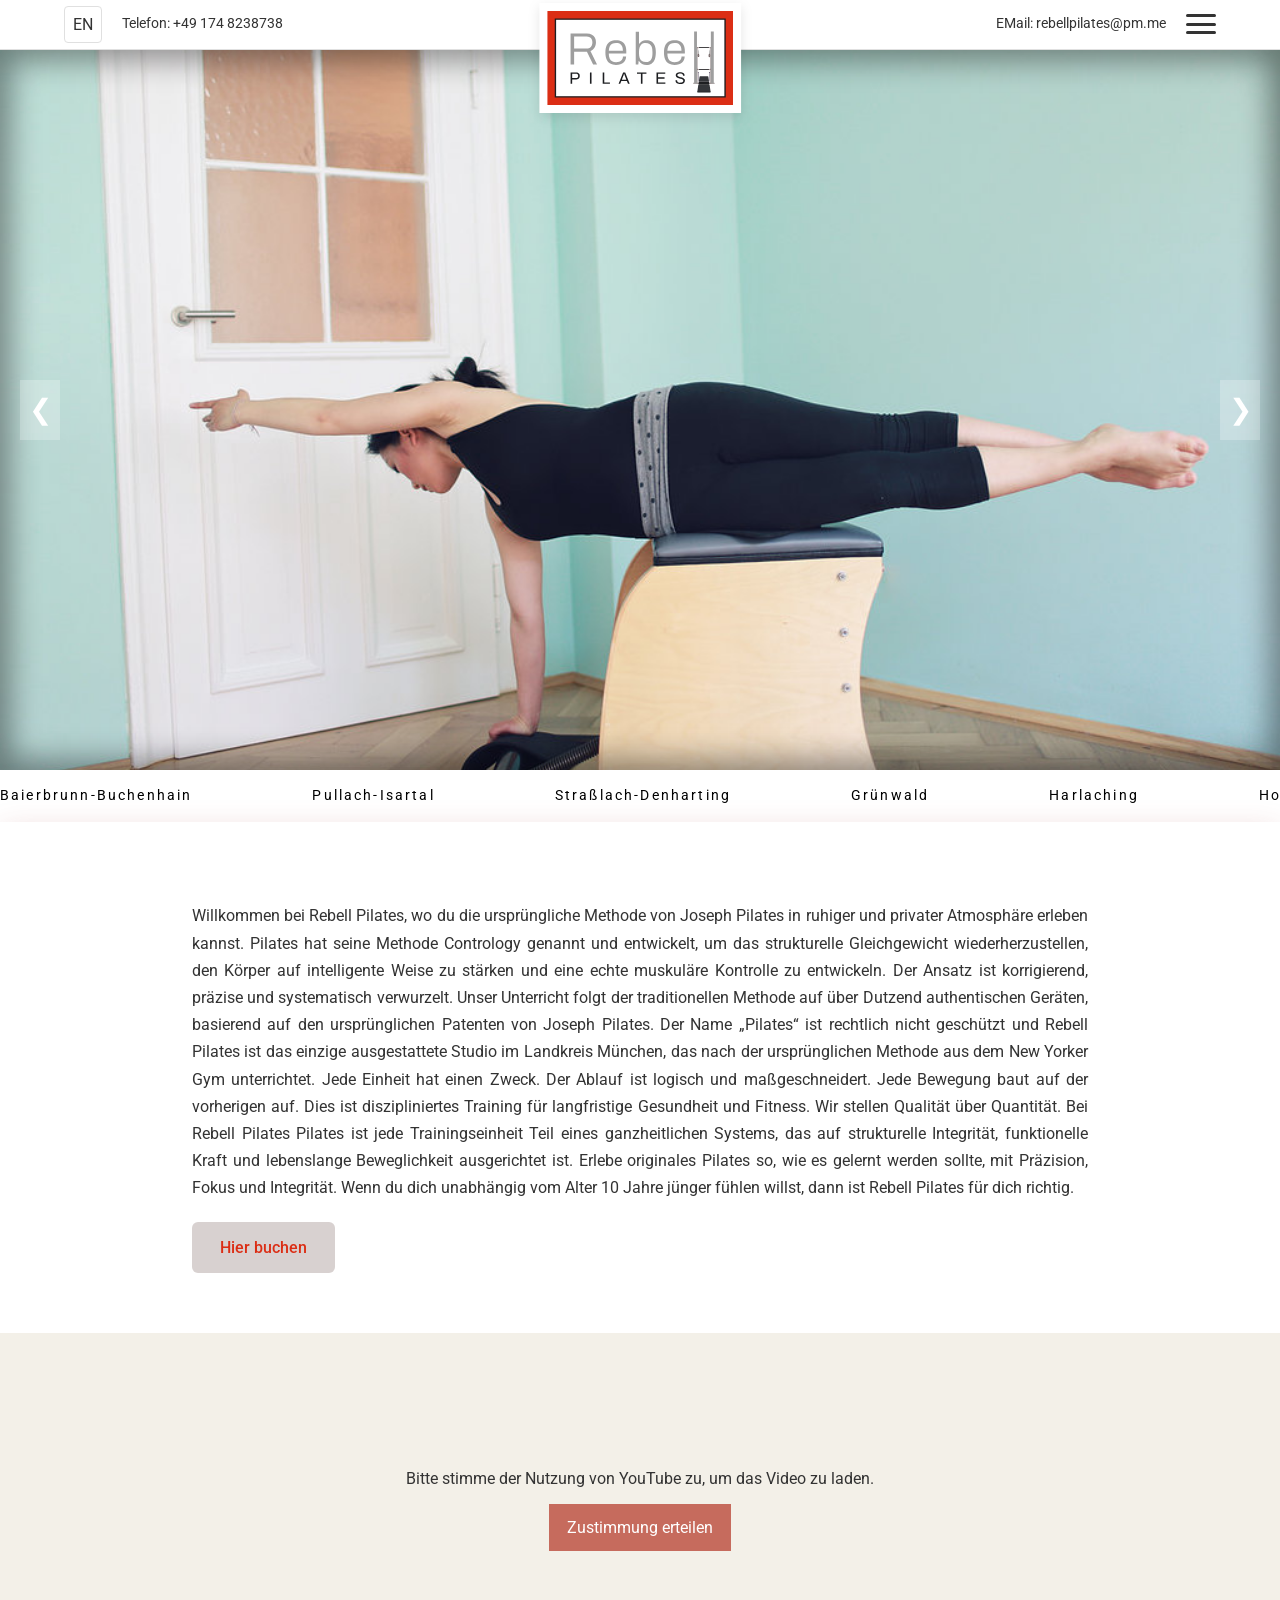
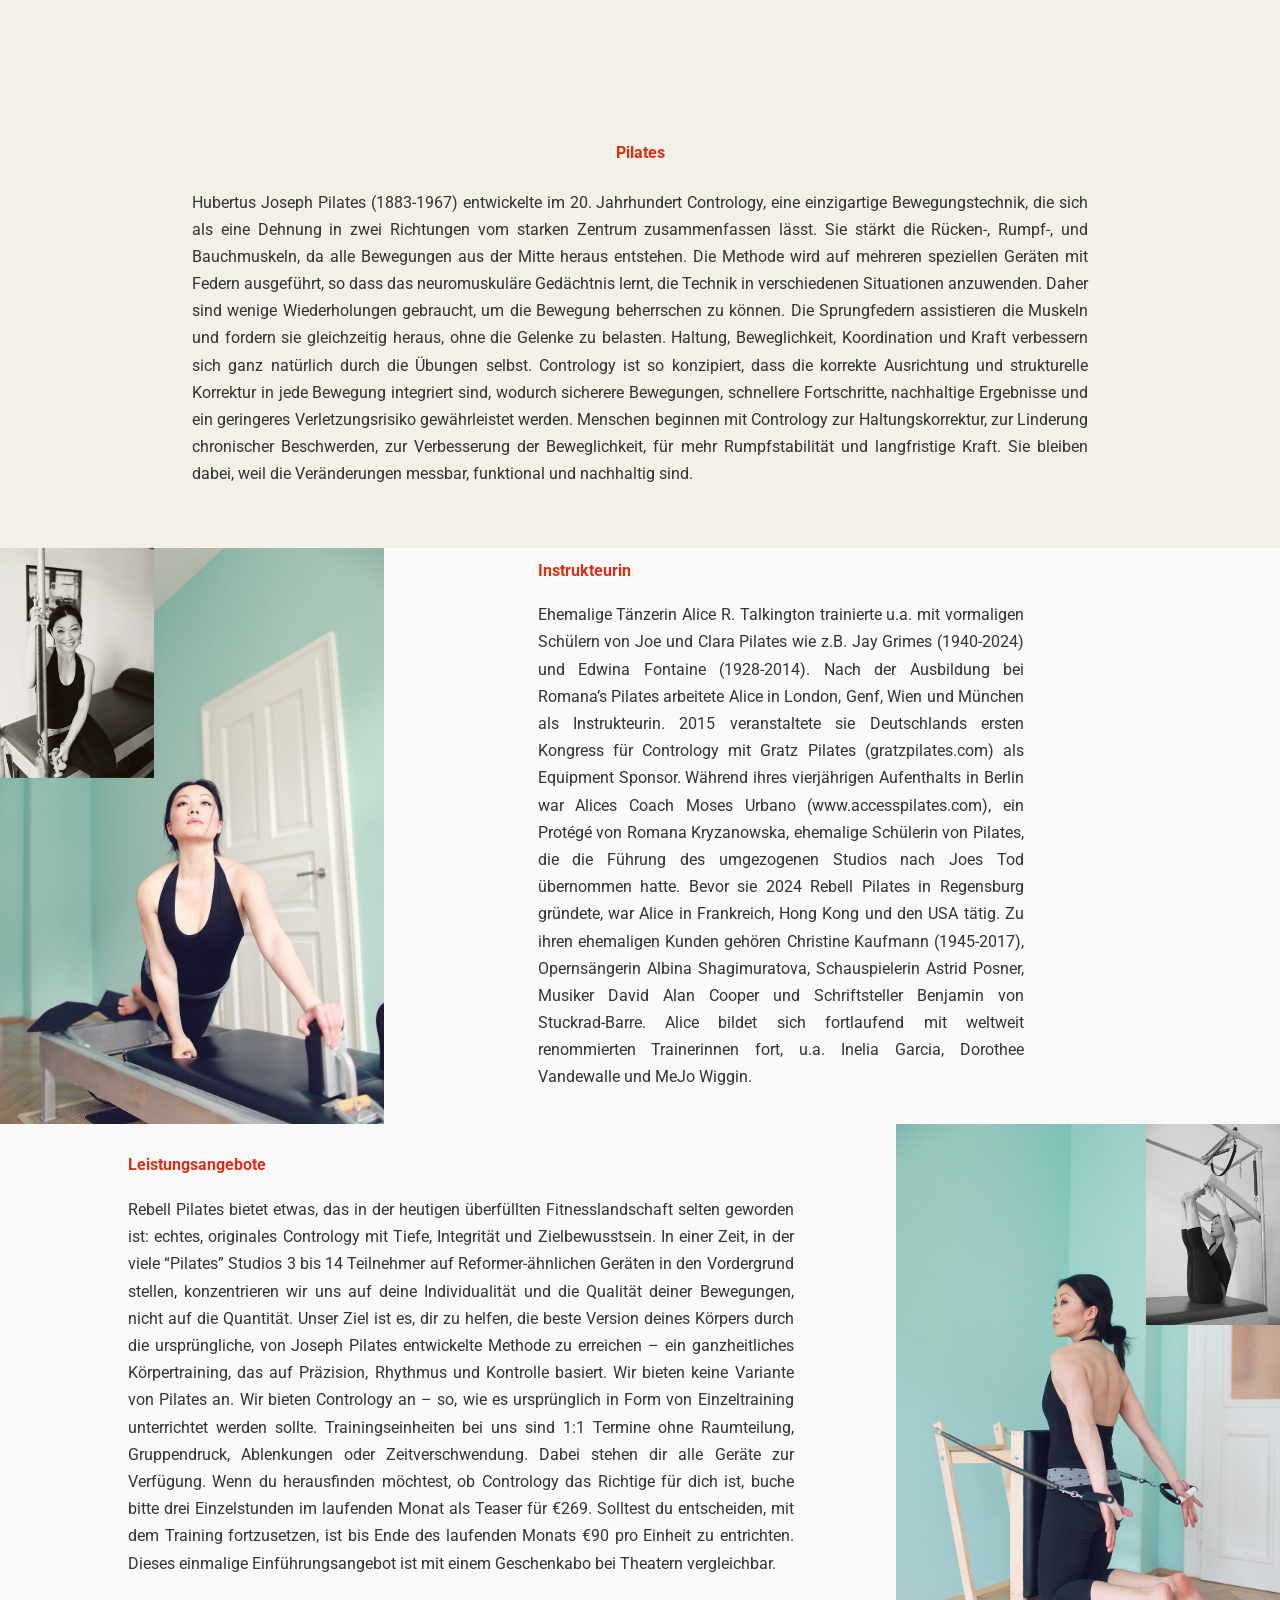
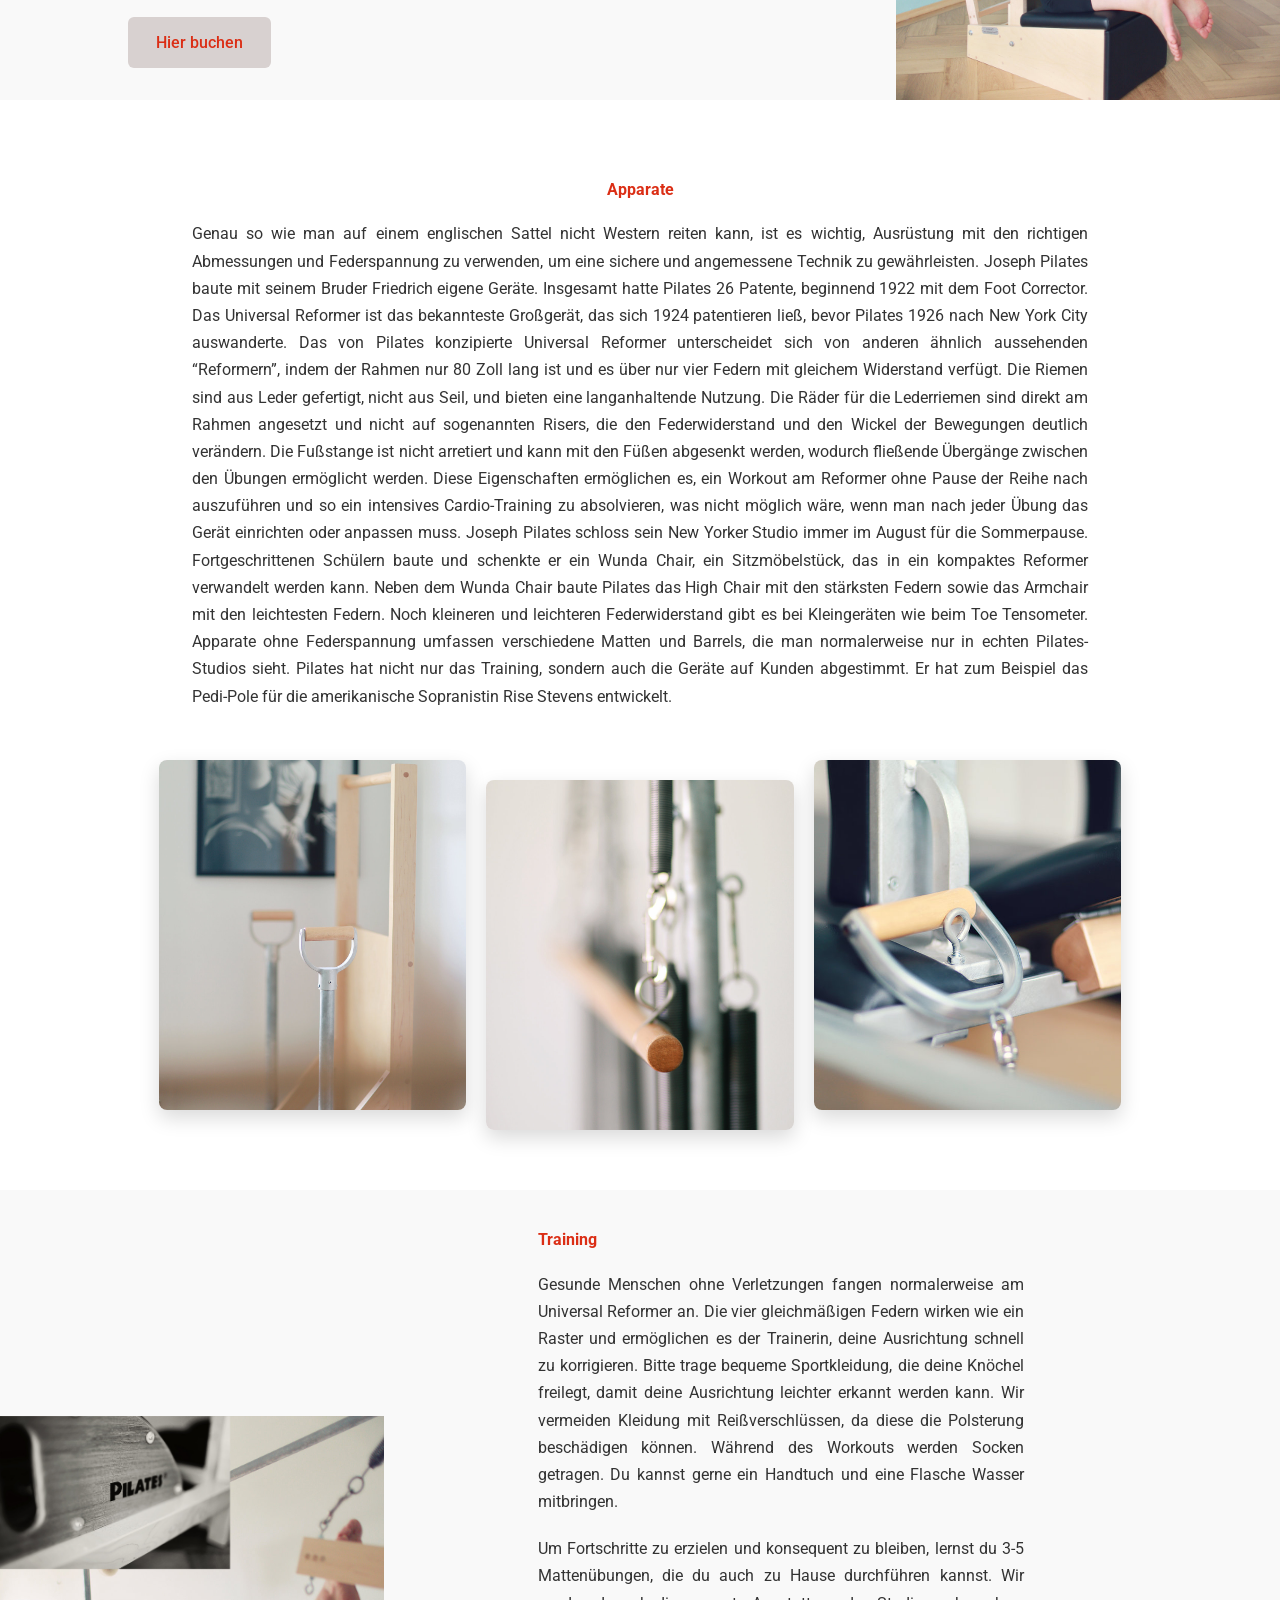
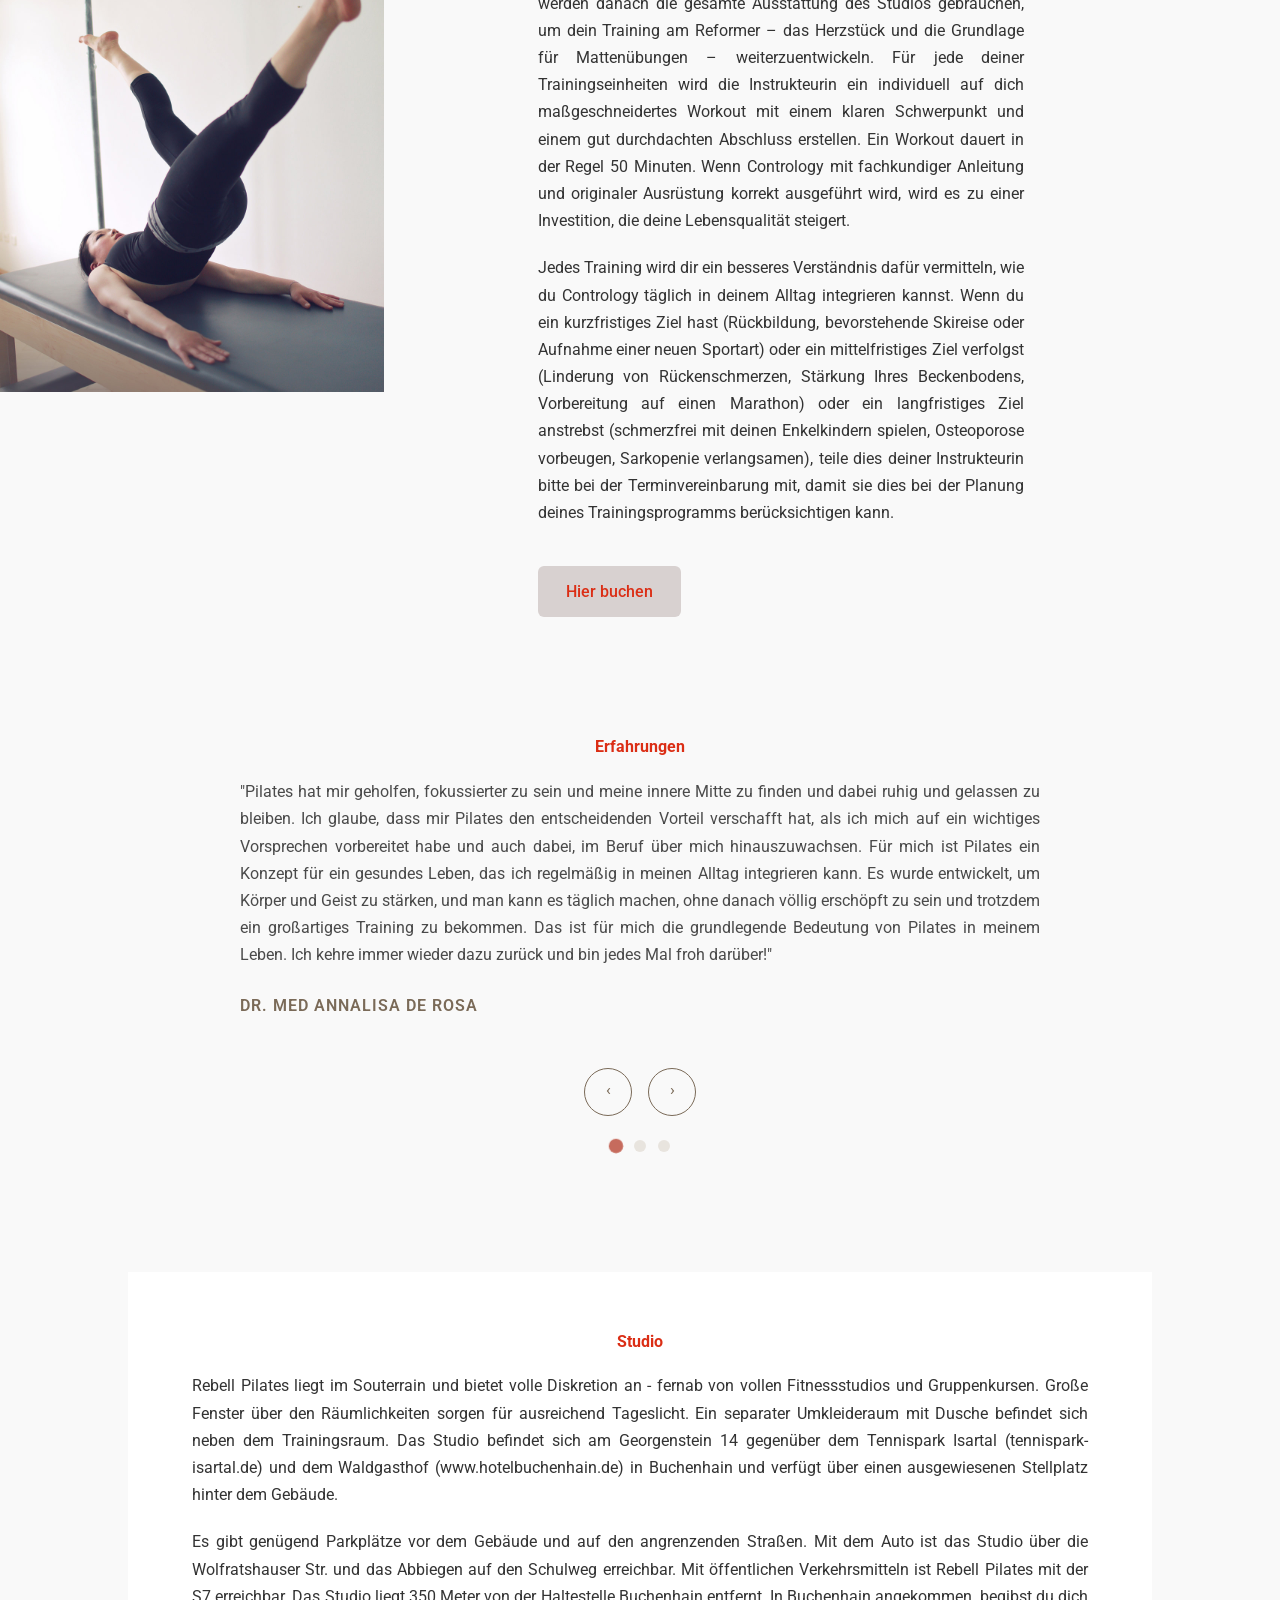
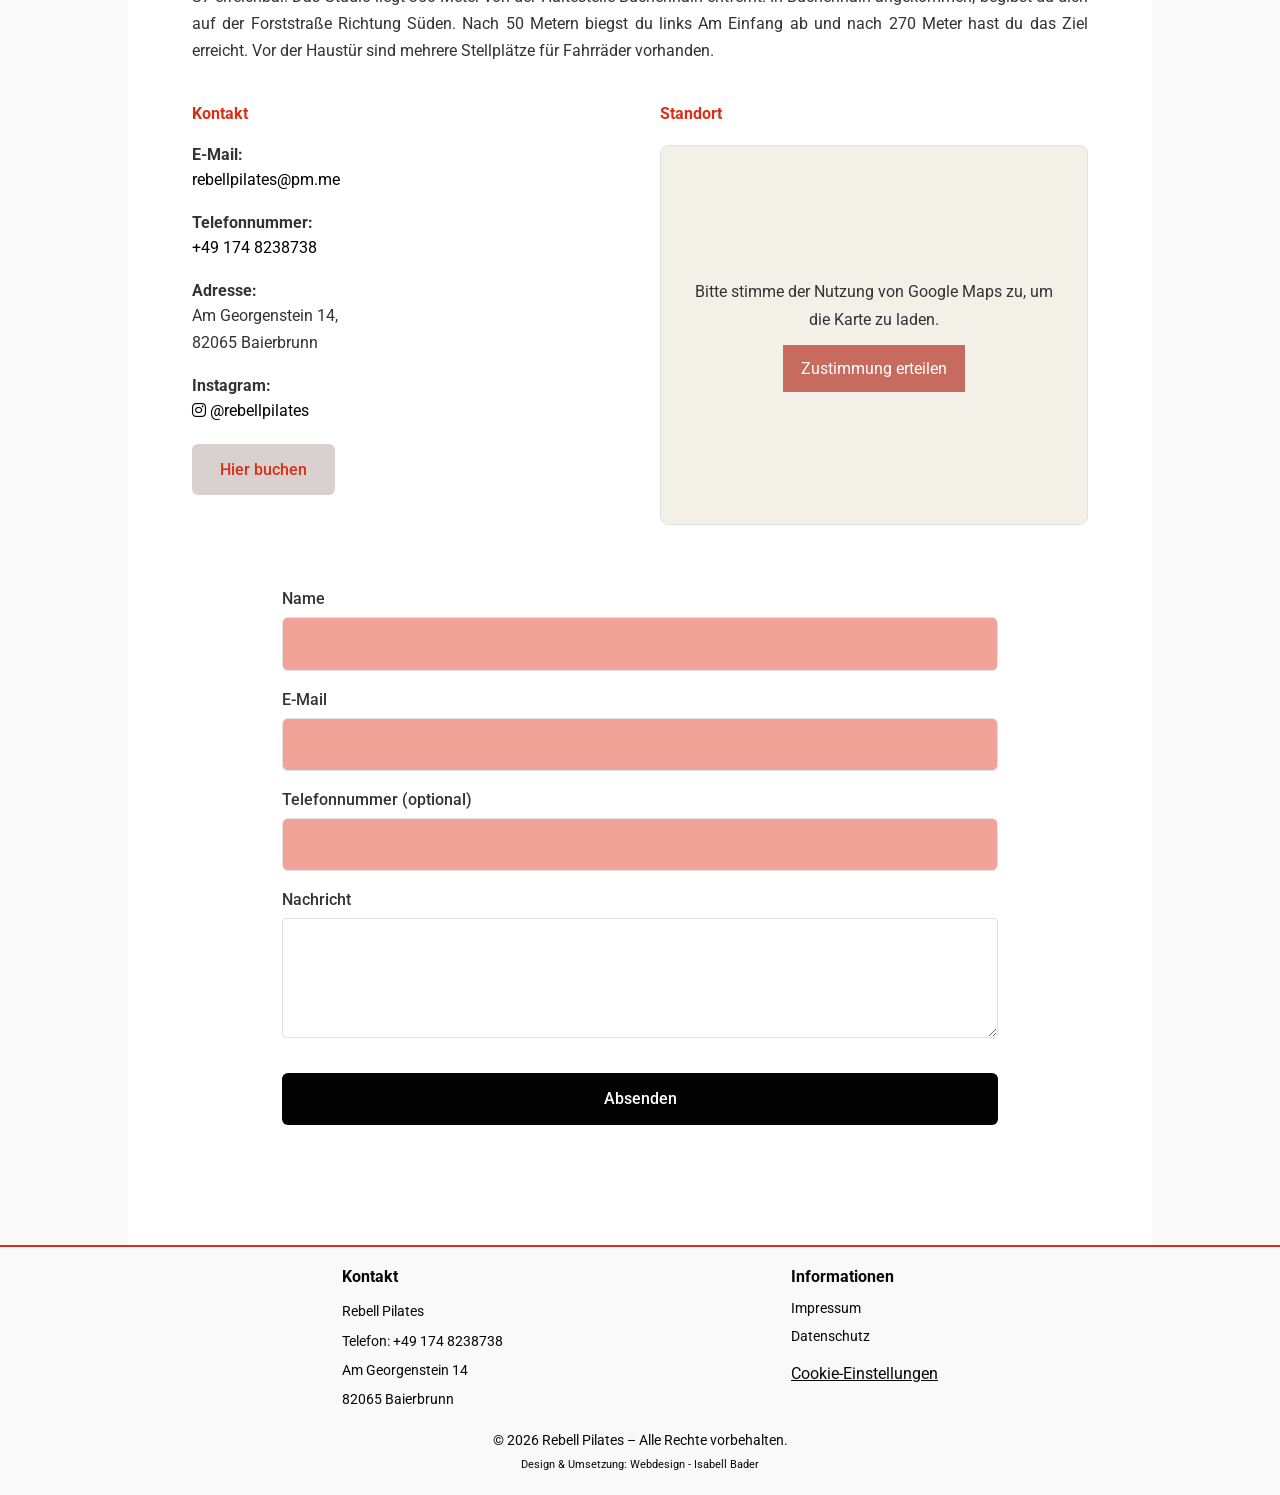
==== commit 04fc3fbb: "Korrektur Adresse" ====
--- a/index.html
+++ b/index.html
@@ -60,13 +60,10 @@
     <a href="#erfahrungen" data-i18n="erfahrungen">Erfahrungen</a>
     <a href="#studio" data-i18n="studio">Studio</a>
     <span class="nav-address">
-        <a href="#instruktor" data-i18n="instrukteur">Instrukteurin</a>
-        <span class="nav-address-details">
-            <i class="fa-solid fa-location-dot" aria-hidden="true"></i>
-            <span>
-                Am Georgenstein 14<br>
-                82065 Baierbrunn
-            </span>
+        <i class="fa-solid fa-location-dot"></i>
+        <span>
+            Am Georgenstein 14<br>
+            82065 Baierbrunn
         </span>
     </span>
   </nav>
@@ -290,11 +287,11 @@
                 <a href="tel:+491748238738" data-i18n="contact_info_phone_link">+49 174 8238738</a>
                 
                 <h4 data-i18n="contact_info_address">Adresse:</h4>
-                <p data-i18n="contact_info_address_value">Am Georgenstein 14, </p>
+                <p>Am Georgenstein 14, </p>
                 <p>82065 Baierbrunn</p>
 
                 <h4>Instagram:</h4>
-                    <a href="https://www.instagram.com/pilatesrebell" target="_blank" rel="noopener noreferrer">
+                    <a href="https://www.instagram.com/rebellpilates?stkn=bmZ40TRrNjYxMjVO" target="_blank" rel="noopener noreferrer">
                         <i class="fa-brands fa-instagram"></i> @rebellpilates
                     </a> <br>
                 
@@ -370,4 +367,4 @@
 </footer>
     <script src="script.js"></script>
 </body>
-</html>+</html>
--- a/style.css
+++ b/style.css
@@ -275,27 +275,16 @@
 }
 
 .nav-address {
-    display: block;
+    display: flex;
+    align-items: center;
+    gap: 6px;
     color: var(--text-color);
     font-size: 0.9rem;
-}
-
-.nav-address > a {
-    display: block;
-}
-
-.nav-address-details {
-    display: flex;
-    align-items: flex-start;
-    gap: 6px;
-    padding-top: 2px;
-    color: var(--text-color);
     white-space: nowrap;
 }
 
-.nav-address-details i {
+.nav-address i {
     font-size: 0.9rem;
-    padding-top: 3px;
 }
 
 .site-header.nav-open .header-email-text {
